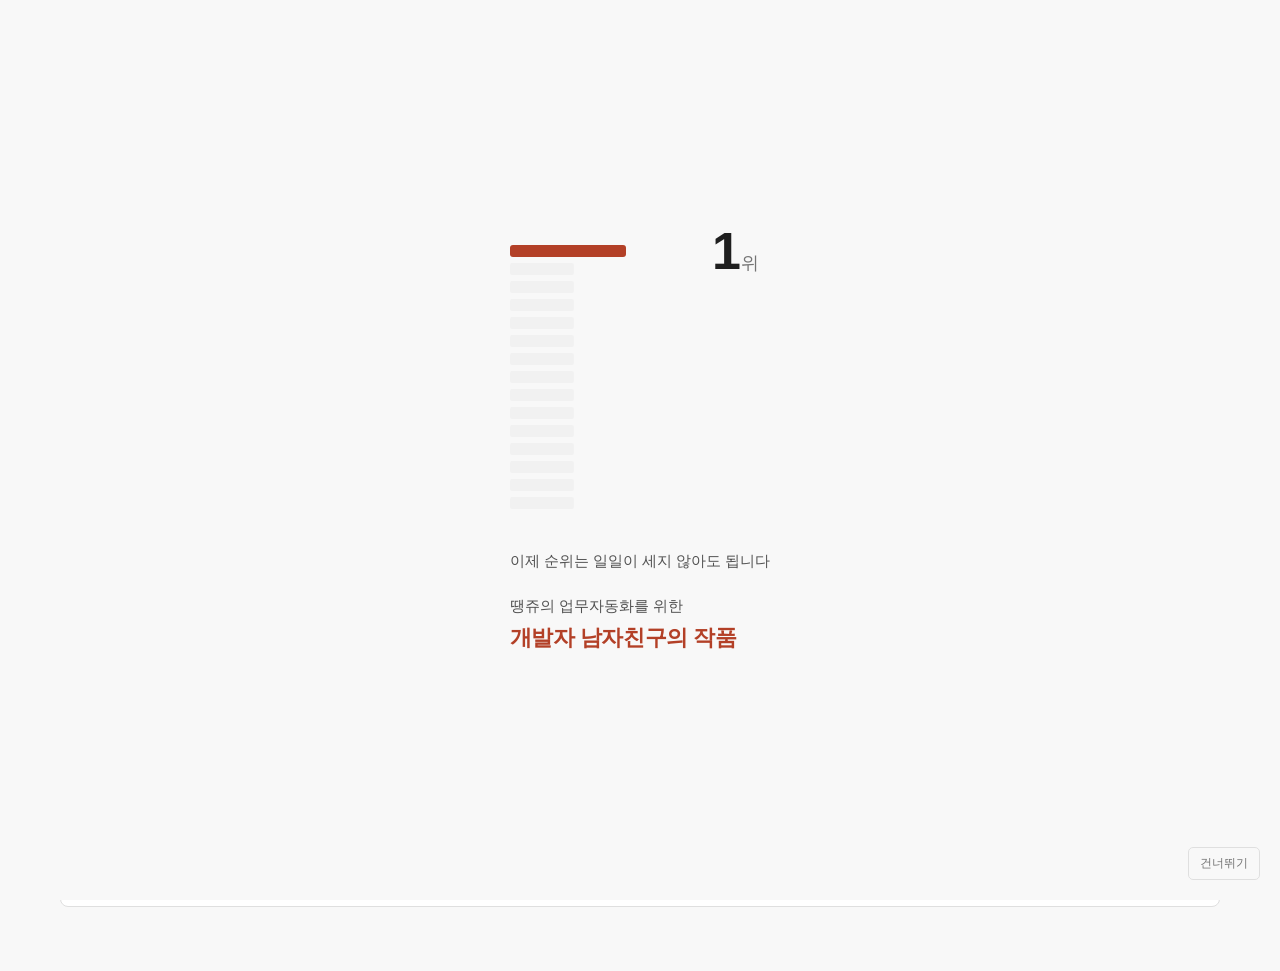
==== app/static/index.html @ 77b56e0e "네이버 파워링크 노출순위 모니터 초기 구현 수작업으로 세던 파워링크 광고 노출순위를 자동 수집한다. 브라우저 자동화 없이 순수 HTTP 로 동작한다 — 목록 HTML 의 nclk " ====
<!doctype html>
<html lang="ko">
<head>
<meta charset="utf-8" />
<meta name="viewport" content="width=device-width, initial-scale=1" />
<title>파워링크 노출순위 모니터</title>
<link rel="stylesheet" href="/static/viz.css" />
<style>
/* ─────────────────────────────────────────────────────────── 토큰 */
:root {
  color-scheme: light;

  /* 중립 표면: 채도 0. 데이터가 색을 갖고, 배경은 갖지 않는다. */
  --bg:            oklch(0.978 0 0);
  --surface:       oklch(1 0 0);
  --surface-sunk:  oklch(0.962 0 0);
  --line:          oklch(0.905 0 0);
  --line-soft:     oklch(0.945 0 0);

  --ink:           oklch(0.24 0 0);
  --ink-2:         oklch(0.44 0 0);
  --ink-3:         oklch(0.56 0 0);   /* 4.6:1 on --surface */

  /* 단일 액센트: 주요 동작, 현재 선택, 상태 표시에만 쓴다. */
  --accent:        oklch(0.53 0.155 34);
  --accent-hover:  oklch(0.47 0.155 34);
  --accent-soft:   oklch(0.955 0.022 34);
  --accent-line:   oklch(0.86 0.06 34);

  --ok:            oklch(0.46 0.11 152);
  --ok-soft:       oklch(0.955 0.03 152);
  --warn:          oklch(0.48 0.11 75);
  --warn-soft:     oklch(0.96 0.04 85);
  --danger:        oklch(0.51 0.17 25);

  --radius:   8px;
  --radius-s: 5px;

  --z-sticky: 100;
  --z-toast:  400;
  --z-splash: 900;

  --ease: cubic-bezier(0.22, 1, 0.36, 1);
  --ease-in: cubic-bezier(0.5, 0, 0.75, 0);
  --dur:  180ms;

  --sans: -apple-system, BlinkMacSystemFont, "Segoe UI", "Pretendard",
          "Malgun Gothic", "Apple SD Gothic Neo", Roboto, sans-serif;
  --mono: "SFMono-Regular", ui-monospace, Consolas, "D2Coding", monospace;
}

@media (prefers-color-scheme: dark) {
  :root {
    color-scheme: dark;
    --bg:           oklch(0.185 0 0);
    --surface:      oklch(0.225 0 0);
    --surface-sunk: oklch(0.205 0 0);
    --line:         oklch(0.325 0 0);
    --line-soft:    oklch(0.275 0 0);
    --ink:          oklch(0.945 0 0);
    --ink-2:        oklch(0.80 0 0);
    --ink-3:        oklch(0.685 0 0);
    --accent:       oklch(0.72 0.14 38);
    --accent-hover: oklch(0.79 0.14 38);
    --accent-soft:  oklch(0.28 0.05 34);
    --accent-line:  oklch(0.42 0.09 34);
    --ok:           oklch(0.76 0.13 155);
    --ok-soft:      oklch(0.27 0.05 155);
    --warn:         oklch(0.79 0.12 82);
    --warn-soft:    oklch(0.29 0.05 82);
    --danger:       oklch(0.72 0.16 25);
  }
}

*, *::before, *::after { box-sizing: border-box; }

body {
  margin: 0;
  background: var(--bg);
  color: var(--ink);
  font-family: var(--sans);
  font-size: 0.875rem;
  line-height: 1.55;
  -webkit-font-smoothing: antialiased;
}

h1, h2, h3 { margin: 0; font-weight: 620; letter-spacing: -0.011em; }
h1 { font-size: 1rem; }
h2 { font-size: 0.9375rem; }
p  { margin: 0; }

button, input, textarea, select { font: inherit; color: inherit; }

/* ─────────────────────────────────────────────────────── 상단 바 */
.topbar {
  position: sticky; top: 0; z-index: var(--z-sticky);
  display: flex; align-items: center; gap: 0.875rem;
  padding: 0.6875rem 1.25rem;
  background: var(--surface);
  border-bottom: 1px solid var(--line);
}
.brand { display: flex; align-items: baseline; gap: 0.5rem; min-width: 0; }
.brand span { color: var(--ink-3); font-size: 0.75rem; white-space: nowrap; }
.topbar .spacer { flex: 1; }

.sched {
  display: inline-flex; align-items: center; gap: 0.4375rem;
  padding: 0.25rem 0.5625rem;
  border: 1px solid var(--line);
  border-radius: 999px;
  font-size: 0.75rem; color: var(--ink-2);
  white-space: nowrap;
}
.dot { width: 6px; height: 6px; border-radius: 50%; background: var(--ink-3); flex: none; }
.sched[data-on="1"] .dot { background: var(--ok); }
.sched[data-on="0"] .dot { background: var(--ink-3); }

/* ───────────────────────────────────────────────────────── 레이아웃 */
main {
  max-width: 1200px;
  margin: 0 auto;
  padding: 1.5rem 1.25rem 4rem;
  display: grid;
  gap: 1.5rem;
}

.panel {
  background: var(--surface);
  border: 1px solid var(--line);
  border-radius: var(--radius);
}
.panel > header {
  display: flex; align-items: center; gap: 0.75rem;
  padding: 0.875rem 1rem;
  border-bottom: 1px solid var(--line-soft);
}
.panel > header .spacer { flex: 1; }
.panel-body { padding: 1rem; }

.hint { color: var(--ink-3); font-size: 0.8125rem; }

/* ───────────────────────────────────────────────────── 폼 컨트롤 */
.field { display: grid; gap: 0.4375rem; }
label.lbl { font-size: 0.8125rem; font-weight: 560; color: var(--ink-2); }

textarea, input[type="text"], input[type="number"], select {
  width: 100%;
  padding: 0.5rem 0.625rem;
  background: var(--surface);
  border: 1px solid var(--line);
  border-radius: var(--radius-s);
  transition: border-color var(--dur) var(--ease), box-shadow var(--dur) var(--ease);
}
textarea { min-height: 84px; resize: vertical; line-height: 1.6; }
textarea::placeholder, input::placeholder { color: var(--ink-3); }
textarea:hover, input:hover, select:hover { border-color: var(--ink-3); }
textarea:focus-visible, input:focus-visible, select:focus-visible {
  outline: none;
  border-color: var(--accent);
  box-shadow: 0 0 0 3px var(--accent-soft);
}

.btn {
  display: inline-flex; align-items: center; justify-content: center; gap: 0.4375rem;
  padding: 0.5rem 0.875rem;
  background: var(--surface);
  border: 1px solid var(--line);
  border-radius: var(--radius-s);
  font-size: 0.8125rem; font-weight: 560;
  cursor: pointer;
  white-space: nowrap;
  transition: background var(--dur) var(--ease), border-color var(--dur) var(--ease),
              color var(--dur) var(--ease), transform 90ms var(--ease);
}
.btn:hover:not(:disabled) { background: var(--surface-sunk); border-color: var(--ink-3); }
.btn:active:not(:disabled) { transform: translateY(1px); }
.btn:focus-visible { outline: none; border-color: var(--accent); box-shadow: 0 0 0 3px var(--accent-soft); }
.btn:disabled { opacity: 0.5; cursor: not-allowed; }

.btn.primary {
  background: var(--accent); border-color: var(--accent);
  color: oklch(0.99 0 0);
}
.btn.primary:hover:not(:disabled) { background: var(--accent-hover); border-color: var(--accent-hover); }
@media (prefers-color-scheme: dark) { .btn.primary { color: oklch(0.16 0 0); } }

.btn .spin {
  width: 13px; height: 13px; flex: none;
  border: 2px solid currentColor; border-right-color: transparent;
  border-radius: 50%;
  animation: spin 620ms linear infinite;
}
@keyframes spin { to { transform: rotate(360deg); } }

.actions { display: flex; flex-wrap: wrap; align-items: center; gap: 0.5rem; margin-top: 0.875rem; }
.actions .spacer { flex: 1; }

/* ───────────────────────────────────────────────────────── 결과 표 */
.tablewrap { overflow-x: auto; }
table { width: 100%; border-collapse: collapse; }
th, td {
  padding: 0.5625rem 0.75rem;
  text-align: left;
  border-bottom: 1px solid var(--line-soft);
  white-space: nowrap;
}
thead th {
  position: sticky; top: 0;
  background: var(--surface-sunk);
  font-size: 0.75rem; font-weight: 600; color: var(--ink-2);
  border-bottom: 1px solid var(--line);
}
th.num, td.num { text-align: right; font-variant-numeric: tabular-nums; }
tbody tr:last-child td { border-bottom: 0; }
tbody tr.kw-row:hover { background: var(--surface-sunk); }
th.primary-col, td.primary-col {
  background: var(--accent-soft);
  border-left: 1px solid var(--accent-line);
  border-right: 1px solid var(--accent-line);
}

.kw {
  display: inline-flex; align-items: center; gap: 0.375rem;
  background: none; border: 0; padding: 0;
  font-weight: 560; cursor: pointer; color: var(--ink);
  border-radius: 3px;
}
.kw:hover { color: var(--accent); }
.kw:focus-visible { outline: 2px solid var(--accent); outline-offset: 2px; }
.kw .chev { transition: transform var(--dur) var(--ease); color: var(--ink-3); }
.kw[aria-expanded="true"] .chev { transform: rotate(90deg); }

.rank { font-variant-numeric: tabular-nums; font-weight: 600; }
.rank em { font-style: normal; font-size: 0.75rem; font-weight: 500; color: var(--ink-3); margin-left: 1px; }
.rank.top    { color: var(--ok); }
.rank.first  { color: var(--ink); }
.rank.deep   { color: var(--warn); }
.rank.out    { color: var(--ink-3); font-weight: 500; }

.tag {
  display: inline-block; margin-left: 0.375rem;
  padding: 0.0625rem 0.3125rem;
  border-radius: 3px;
  font-size: 0.6875rem; font-weight: 560;
  border: 1px solid var(--line);
  color: var(--ink-3);
}
.tag.shift { color: var(--warn); border-color: var(--warn); background: var(--warn-soft); }

/* 상세 펼침 (모달 대신 인라인 확장) */
tr.detail > td { padding: 0; background: var(--surface-sunk); border-bottom: 1px solid var(--line); }
.detail-inner { padding: 0.75rem 1rem 1rem; }
.adlist { display: grid; gap: 1px; background: var(--line-soft); border: 1px solid var(--line-soft); border-radius: var(--radius-s); overflow: hidden; }
.ad {
  display: grid; grid-template-columns: 2.75rem minmax(0, 1fr);
  gap: 0.75rem; padding: 0.5rem 0.75rem;
  background: var(--surface); white-space: normal;
}
.ad.hit { background: var(--accent-soft); }
.ad .r { font-variant-numeric: tabular-nums; font-weight: 620; color: var(--ink-2); text-align: right; }
.ad.hit .r { color: var(--accent); }
.ad .site { font-weight: 560; }
.ad .dom { color: var(--ink-3); font-size: 0.75rem; font-family: var(--mono); }
.ad .tt { color: var(--ink-2); font-size: 0.8125rem; }

/* ─────────────────────────────────────────────── 분석 필터 & 차트 그리드 */
/* 필터 한 줄이 아래 차트 전부를 함께 바꾼다 (차트별 개별 필터를 두지 않는다) */
.filterbar {
  position: sticky; top: 49px; z-index: calc(var(--z-sticky) - 1);
  display: flex; flex-wrap: wrap; align-items: center; gap: 0.5rem;
  padding: 0.625rem 0.875rem;
  background: var(--surface);
  border: 1px solid var(--line);
  border-radius: var(--radius);
}
.filterbar .fb-title { font-weight: 620; font-size: 0.9375rem; margin-right: 0.25rem; }
.filterbar select { width: auto; min-width: 8.5rem; padding: 0.375rem 0.5rem; }
.filterbar .spacer { flex: 1; }

/* 차트는 가로로 쪼개지 않고 위에서 아래로 쌓는다. 좁은 칸에 넣으면
   히트맵 글자와 덤벨 라벨이 뭉개진다. 폭은 각 차트가 알아서 제한한다. */
.chart-grid {
  display: grid;
  gap: 1px;
  background: var(--line-soft);
  border-top: 1px solid var(--line-soft);
}
.chart-cell { background: var(--surface); min-width: 0; }
.chart-cell:empty { display: none; }

/* .empty 는 display:grid 라서 hidden 속성만으로는 안 숨는다. */
[hidden] { display: none !important; }

/* ───────────────────────────────────────────────────── 설정 패널 */
details.settings > summary {
  display: flex; align-items: center; gap: 0.5rem;
  padding: 0.875rem 1rem;
  cursor: pointer; list-style: none;
  font-weight: 620; font-size: 0.9375rem;
}
details.settings > summary::-webkit-details-marker { display: none; }
details.settings > summary .chev { color: var(--ink-3); transition: transform var(--dur) var(--ease); }
details.settings[open] > summary { border-bottom: 1px solid var(--line-soft); }
details.settings[open] > summary .chev { transform: rotate(90deg); }
details.settings > summary:focus-visible { outline: 2px solid var(--accent); outline-offset: -2px; border-radius: var(--radius); }

.grid2 { display: grid; grid-template-columns: repeat(auto-fit, minmax(240px, 1fr)); gap: 1rem; }
.targets { display: grid; gap: 0.5rem; }
.trow { display: grid; grid-template-columns: minmax(6rem, 1fr) minmax(8rem, 2fr) auto; gap: 0.5rem; align-items: center; }
.trow .icon-btn {
  width: 2rem; height: 2rem; display: grid; place-items: center;
  background: none; border: 1px solid var(--line); border-radius: var(--radius-s);
  color: var(--ink-3); cursor: pointer;
  transition: color var(--dur) var(--ease), border-color var(--dur) var(--ease);
}
.trow .icon-btn:hover { color: var(--danger); border-color: var(--danger); }
.trow .icon-btn:focus-visible { outline: none; border-color: var(--accent); box-shadow: 0 0 0 3px var(--accent-soft); }
.switch { display: flex; align-items: center; gap: 0.5rem; font-size: 0.8125rem; }

/* ─────────────────────────────────────────────── 상태 / 빈 상태 */
.empty { padding: 2.5rem 1.25rem; text-align: center; display: grid; gap: 0.4375rem; justify-items: center; }
.empty h3 { font-size: 0.9375rem; }
.empty p { color: var(--ink-3); max-width: 44ch; }

.skel { display: grid; gap: 0.5rem; padding: 1rem; }
.skel i {
  display: block; height: 1.75rem; border-radius: var(--radius-s);
  background: linear-gradient(90deg, var(--surface-sunk) 25%, var(--line-soft) 50%, var(--surface-sunk) 75%);
  background-size: 260% 100%;
  animation: shimmer 1.2s linear infinite;
}
@keyframes shimmer { to { background-position: -160% 0; } }

.note {
  display: flex; gap: 0.5rem; align-items: flex-start;
  margin: 0 1rem 1rem; padding: 0.625rem 0.75rem;
  border: 1px solid var(--line); border-radius: var(--radius-s);
  background: var(--surface-sunk);
  font-size: 0.8125rem; color: var(--ink-2);
}
.note.err { border-color: var(--danger); color: var(--danger); background: transparent; }

#toast {
  position: fixed; z-index: var(--z-toast);
  left: 50%; bottom: 1.5rem; transform: translate(-50%, 0.75rem);
  padding: 0.5625rem 0.875rem;
  background: var(--ink); color: var(--bg);
  border-radius: var(--radius-s); font-size: 0.8125rem;
  opacity: 0; pointer-events: none;
  transition: opacity var(--dur) var(--ease), transform var(--dur) var(--ease);
}
#toast.show { opacity: 1; transform: translate(-50%, 0); }

.sr { position: absolute; width: 1px; height: 1px; overflow: hidden; clip-path: inset(50%); white-space: nowrap; }

/* ═══════════════════════════════════════════════════════════ 스플래시
   장식이 아니라 이 도구가 하는 일을 그대로 보여주는 장면이다.
   광고 슬롯 15칸을 세워 두고, 마커와 숫자가 15위에서 1위까지 직접 세며 올라간다.
   손으로 세던 그 일이다.                                              */
.splash {
  position: fixed; inset: 0; z-index: var(--z-splash);
  display: grid; place-items: center;
  background: var(--bg);
  clip-path: inset(0 0 0 0);
}
.splash.out {
  pointer-events: none;
  clip-path: inset(0 0 100% 0);
  transition: clip-path 460ms var(--ease);
}

/* max-content 라야 실제 내용 폭에 맞춰 화면 한가운데에 선다 */
.splash-stage {
  display: grid; grid-template-columns: auto auto; align-items: start;
  gap: 0 1.75rem;
  width: max-content; max-width: calc(100vw - 3rem);
}

/* 광고 슬롯 15칸 */
.slots { display: grid; gap: 6px; position: relative; }
.slot {
  width: 116px; height: 12px; border-radius: 3px;
  background: var(--line);
  transition: background 260ms var(--ease), opacity 260ms var(--ease), transform 260ms var(--ease);
  transform-origin: left center;
}
.slot.passed { opacity: 0.28; transform: scaleX(0.55); }
.slot.here { background: var(--accent); opacity: 1; transform: scaleX(1); }

/* 마커 + 숫자는 현재 순위 칸의 높이에 붙어서 같이 올라간다 */
.counter {
  position: relative;
  height: 258px;                 /* 15칸 × 12px + 14간격 × 6px */
  display: flex; align-items: flex-start;
}
.counter-val {
  position: absolute; left: 0; top: 0;
  display: flex; align-items: baseline; gap: 2px;
  transform: translateY(calc(var(--pos, 14) * 18px - 0.5em + 6px));
  font-variant-numeric: tabular-nums;
  font-size: 3.25rem; font-weight: 660; line-height: 1;
  letter-spacing: -0.03em; color: var(--ink);
}
.counter-val em { font-style: normal; font-size: 1.125rem; font-weight: 560; color: var(--ink-3); }

/* 한글은 keep-all 이 없으면 단어 한가운데서 끊긴다 ('개발자 남자 / 친구의 작품') */
.splash-copy {
  grid-column: 1 / -1; margin-top: 2.5rem;
  word-break: keep-all; text-wrap: pretty;
}
.splash-lead {
  font-size: 0.9375rem; color: var(--ink-2);
  opacity: 0; filter: blur(6px); transform: translateY(6px);
}
.splash-dedication {
  margin-top: 1.375rem;
  display: grid; gap: 0.1875rem;
  opacity: 0; filter: blur(8px); transform: translateY(8px);
}
.splash-dedication span { font-size: 0.9375rem; color: var(--ink-2); }
.splash-dedication strong {
  font-size: 1.375rem; font-weight: 660; letter-spacing: -0.02em;
  color: var(--accent); text-wrap: balance;
}
.splash.reveal .splash-lead {
  animation: resolve 520ms var(--ease) 60ms forwards;
}
.splash.reveal .splash-dedication {
  animation: resolve 560ms var(--ease) 200ms forwards;
}
@keyframes resolve {
  to { opacity: 1; filter: blur(0); transform: translateY(0); }
}

.splash-skip {
  position: absolute; right: 1.25rem; bottom: 1.25rem;
  background: none; border: 1px solid var(--line); border-radius: var(--radius-s);
  padding: 0.375rem 0.6875rem; font-size: 0.75rem; color: var(--ink-3);
  cursor: pointer;
  transition: color var(--dur) var(--ease), border-color var(--dur) var(--ease);
}
.splash-skip:hover { color: var(--ink); border-color: var(--ink-3); }
.splash-skip:focus-visible { outline: 2px solid var(--accent); outline-offset: 2px; }

/* ────────────────────────────────────────────── 상태를 설명하는 모션 */

/* 결과가 도착한다 — 목록이 목록으로 나타날 때만 쓰는 스태거. 총 지연 상한 216ms */
@keyframes row-in { from { opacity: 0; transform: translateY(5px); } }
tbody tr.kw-row { animation: row-in 260ms var(--ease) both; }

/* 값이 바뀐 칸만 잠깐 물든다 — 어디가 달라졌는지 눈이 먼저 찾게 */
@keyframes cell-changed {
  0%   { background: var(--accent-soft); }
  100% { background: transparent; }
}
td.changed .rank { animation: cell-changed 1100ms var(--ease) forwards; border-radius: 3px; }

/* 상세는 높이가 아니라 grid 트랙으로 편다. 리플로우 없이 매끄럽다 */
tr.detail > td > .detail-shell {
  display: grid; grid-template-rows: 0fr;
  transition: grid-template-rows 320ms var(--ease);
}
tr.detail.open > td > .detail-shell { grid-template-rows: 1fr; }
tr.detail > td > .detail-shell > div { overflow: hidden; }

/* 브랜드 — 스플래시를 다시 부르는 자리라는 걸 손끝에 알려준다 */
.brand-replay {
  background: none; border: 0; padding: 0; cursor: pointer;
  font: inherit; color: inherit; text-align: left;
  border-radius: 4px;
  transition: opacity var(--dur) var(--ease);
}
.brand-replay:hover { opacity: 0.62; }
.brand-replay:focus-visible { outline: 2px solid var(--accent); outline-offset: 3px; }

@media (prefers-reduced-motion: reduce) {
  *, *::before, *::after {
    animation-duration: 0.01ms !important;
    animation-iteration-count: 1 !important;
    transition-duration: 0.01ms !important;
  }
  /* 애니메이션이 꺼져도 끝 상태는 보여야 한다 */
  .splash-lead, .splash-dedication { opacity: 1; filter: none; transform: none; }
  .splash.out { opacity: 0; clip-path: none; }
}

@media (max-width: 640px) {
  main { padding: 1rem 0.75rem 3rem; gap: 1rem; }
  .topbar { padding: 0.625rem 0.875rem; gap: 0.625rem; }
  .brand span { display: none; }
}
</style>
</head>
<body>

<!-- 첫 진입 장면. JS 가 죽으면 hidden 인 채로 남아 대시보드를 가리지 않는다. -->
<div class="splash" id="splash" hidden>
  <div class="splash-stage">
    <div class="slots" id="slots" aria-hidden="true"></div>
    <div class="counter">
      <p class="counter-val" id="counterVal" style="--pos:14"><span id="counterNum">15</span><em>위</em></p>
    </div>
    <div class="splash-copy">
      <p class="splash-lead">이제 순위는 일일이 세지 않아도 됩니다</p>
      <p class="splash-dedication">
        <span>땡쥬의 업무자동화를 위한</span>
        <strong>개발자 남자친구의 작품</strong>
      </p>
    </div>
  </div>
  <button class="splash-skip" type="button" id="splashSkip">건너뛰기</button>
</div>
<script>
  // 대시보드가 잠깐 비쳤다가 가려지는 걸 막으려면 여기서 바로 켜야 한다.
  (function () {
    try {
      if (!sessionStorage.getItem("splashSeen")) document.getElementById("splash").hidden = false;
    } catch (_) { /* 프라이빗 모드 등에서 sessionStorage 가 막히면 그냥 건너뛴다 */ }
  })();
</script>

<header class="topbar">
  <div class="brand">
    <button class="brand-replay" id="brandReplay" type="button" title="처음 화면 다시 보기">
      <h1>파워링크 노출순위 모니터</h1>
    </button>
    <span>m.ad.search.naver.com · 모바일 기준</span>
  </div>
  <div class="spacer"></div>
  <div class="sched" id="sched" data-on="0" title="자동 수집 상태">
    <i class="dot"></i><span id="schedText">상태 확인 중</span>
  </div>
</header>

<main>
  <!-- ── 조회 ───────────────────────────────────────────────── -->
  <section class="panel">
    <header>
      <h2>순위 조회</h2>
      <div class="spacer"></div>
      <span class="hint" id="repeatHint"></span>
    </header>
    <div class="panel-body">
      <div class="field">
        <label class="lbl" for="kw">키워드</label>
        <textarea id="kw" placeholder="중고차팔기, 내차팔기, 내차시세조회&#10;&#10;콤마·줄바꿈으로 구분합니다. 엑셀에서 셀을 여러 개 복사해 그대로 붙여넣어도 됩니다."></textarea>
        <p class="hint">비워두고 조회하면 설정에 저장된 키워드 목록을 사용합니다.</p>
      </div>
      <div class="actions">
        <button class="btn primary" id="go" type="button">순위 조회</button>
        <button class="btn" id="useSaved" type="button">저장된 키워드 불러오기</button>
        <div class="spacer"></div>
        <button class="btn" id="saveKw" type="button">이 키워드를 자동수집 목록으로 저장</button>
      </div>
    </div>
  </section>

  <!-- ── 결과 ───────────────────────────────────────────────── -->
  <section class="panel">
    <header>
      <h2>결과</h2>
      <div class="spacer"></div>
      <span class="hint" id="resultMeta"></span>
    </header>
    <div id="result">
      <div class="empty">
        <h3>아직 조회한 순위가 없습니다</h3>
        <p>위에 키워드를 넣고 <strong>순위 조회</strong>를 누르면, 키워드별로 추적 업체가 파워링크에서 몇 위에 노출되는지 표로 정리됩니다. 키워드를 눌러 광고 목록 전체를 펼쳐 볼 수도 있습니다.</p>
      </div>
    </div>
  </section>

  <!-- ── 분석 ───────────────────────────────────────────────── -->
  <!-- 필터는 아래 모든 차트를 함께 바꾸는 한 줄이다. 차트마다 따로 두지 않는다. -->
  <section class="filterbar" id="filterbar" hidden>
    <span class="fb-title">분석</span>
    <label class="sr" for="fHours">기간</label>
    <select id="fHours">
      <option value="24">최근 24시간</option>
      <option value="72" selected>최근 3일</option>
      <option value="168">최근 7일</option>
      <option value="720">최근 30일</option>
    </select>
    <label class="sr" for="fKeyword">추이를 볼 키워드</label>
    <select id="fKeyword"></select>
    <div class="spacer"></div>
    <span class="hint" id="fMeta"></span>
    <a class="btn" id="reportBtn" href="/api/report.html?hours=72" download>리포트(HTML)</a>
    <a class="btn" id="xlsxBtn" href="/api/export.xlsx?hours=72" download>리포트(엑셀)</a>
  </section>

  <section class="panel" id="analysisWrap">
    <div class="viz" id="kpiRow"></div>
    <div class="chart-grid">
      <div class="chart-cell" id="chartHeatmap"></div>
      <div class="chart-cell" id="chartDumbbell"></div>
      <div class="chart-cell" id="chartTrend"></div>
      <div class="chart-cell" id="chartHourly"></div>
    </div>
    <div id="analysisEmpty" class="empty">
      <h3>분석할 이력이 아직 없습니다</h3>
      <p>순위를 한 번 조회하면 KPI와 히트맵이, 두 번 이상 조회하거나 자동 수집이 돌면 추이·변화·시간대 분석이 채워집니다.</p>
    </div>
  </section>

  <!-- ── 설정 ───────────────────────────────────────────────── -->
  <section class="panel">
    <details class="settings" id="settings">
      <summary>
        <svg class="chev" width="12" height="12" viewBox="0 0 12 12" fill="none" aria-hidden="true"><path d="M4 2.5 8 6l-4 3.5" stroke="currentColor" stroke-width="1.5" stroke-linecap="round" stroke-linejoin="round"/></svg>
        설정
      </summary>
      <div class="panel-body">
        <div class="grid2">
          <div class="field">
            <label class="lbl" for="cfgKeywords">자동수집 키워드</label>
            <textarea id="cfgKeywords" placeholder="중고차팔기, 내차팔기"></textarea>
            <p class="hint">매시 자동 수집이 이 목록을 사용합니다.</p>
          </div>
          <div class="field">
            <span class="lbl">추적 업체</span>
            <div class="targets" id="targets"></div>
            <div>
              <button class="btn" id="addTarget" type="button">업체 추가</button>
            </div>
            <p class="hint">첫 번째 업체가 기준 업체로 표에서 강조됩니다. 매칭어는 업체명·도메인에 대해 부분 일치로 판정합니다(콤마 구분).</p>
          </div>
        </div>

        <div class="grid2" style="margin-top:1rem">
          <div class="field">
            <label class="lbl" for="cfgRepeat">반복 측정 횟수</label>
            <input type="number" id="cfgRepeat" min="1" max="5" />
            <p class="hint">파워링크는 호출할 때마다 광고가 로테이션됩니다. 여러 번 조회해 중앙값을 순위로 씁니다.</p>
          </div>
          <div class="field">
            <label class="lbl" for="cfgMinute">자동 수집 시각</label>
            <input type="number" id="cfgMinute" min="0" max="59" />
            <p class="hint">매시 이 분(分)에 자동 수집합니다.</p>
          </div>
          <div class="field">
            <label class="lbl" for="cfgWorkers">동시 요청 수</label>
            <input type="number" id="cfgWorkers" min="1" max="10" />
            <p class="hint">과도하게 올리면 네이버 쪽에서 차단될 수 있습니다. 5 권장.</p>
          </div>
          <div class="field">
            <label class="lbl" for="cfgPages">최대 조회 페이지</label>
            <input type="number" id="cfgPages" min="1" max="30" />
            <p class="hint">1페이지당 15위. 10이면 150위까지 확인합니다.</p>
          </div>
        </div>

        <div class="actions">
          <label class="switch"><input type="checkbox" id="cfgSchedule" /> 매시 자동 수집 사용</label>
          <div class="spacer"></div>
          <button class="btn" id="runNow" type="button">지금 자동수집 1회 실행</button>
          <button class="btn primary" id="saveCfg" type="button">설정 저장</button>
        </div>
      </div>
    </details>
  </section>
</main>

<div id="toast" role="status" aria-live="polite"></div>

<script src="/static/charts.js"></script>
<script>
"use strict";

const $  = (s, r = document) => r.querySelector(s);
const $$ = (s, r = document) => Array.from(r.querySelectorAll(s));

const state = { cfg: null, results: [], detail: new Map(), busy: false, analysis: null, lastRanks: new Map() };

const REDUCED = window.matchMedia("(prefers-reduced-motion: reduce)");

/* ═══════════════════════════════════════════════════════════ 스플래시 */
const SLOT_COUNT = 15;   // 모바일 파워링크 1페이지 노출 개수
const SLOT_PITCH = 18;   // 칸 높이 12px + 간격 6px

const splash = {
  el: $("#splash"),
  raf: 0,
  timer: 0,

  build() {
    const slots = $("#slots");
    if (slots.children.length) return;
    slots.innerHTML = Array.from({ length: SLOT_COUNT },
      () => `<i class="slot"></i>`).join("");
  },

  paint(pos) {
    // pos 는 0(1위) ~ 14(15위) 사이의 연속값. 마커와 숫자가 같은 값을 본다.
    const idx = Math.round(pos);
    $("#counterVal").style.setProperty("--pos", pos.toFixed(3));
    $("#counterNum").textContent = String(idx + 1);
    $$("#slots .slot").forEach((s, i) => {
      s.classList.toggle("here", i === idx);
      s.classList.toggle("passed", i > idx);
    });
  },

  run() {
    this.build();
    this.el.hidden = false;
    this.el.classList.remove("out", "reveal");
    cancelAnimationFrame(this.raf);
    clearTimeout(this.timer);

    if (REDUCED.matches) {
      this.paint(0);
      this.el.classList.add("reveal");
      this.timer = setTimeout(() => this.close(), 1600);
      return;
    }

    this.paint(SLOT_COUNT - 1);
    const COUNT_MS = 1150;
    const start = performance.now();
    const tick = (now) => {
      const t = Math.min(1, (now - start) / COUNT_MS);
      // 감속해서 1위에 안착한다. 도착이 또렷해야 한다.
      const eased = 1 - Math.pow(1 - t, 3);
      this.paint((SLOT_COUNT - 1) * (1 - eased));
      if (t < 1) { this.raf = requestAnimationFrame(tick); return; }
      this.el.classList.add("reveal");
      this.timer = setTimeout(() => this.close(), 1750);
    };
    this.raf = requestAnimationFrame(tick);
  },

  close() {
    cancelAnimationFrame(this.raf);
    clearTimeout(this.timer);
    if (this.el.hidden || this.el.classList.contains("out")) return;
    this.el.classList.add("out");
    try { sessionStorage.setItem("splashSeen", "1"); } catch (_) {}
    setTimeout(() => { this.el.hidden = true; }, REDUCED.matches ? 60 : 480);
  },

  init() {
    if (!this.el.hidden) this.run();
    $("#splashSkip").addEventListener("click", () => this.close());
    this.el.addEventListener("click", (e) => {
      if (e.target !== $("#splashSkip")) this.close();
    });
    document.addEventListener("keydown", (e) => {
      if (!this.el.hidden && (e.key === "Escape" || e.key === " " || e.key === "Enter")) this.close();
    });
    $("#brandReplay").addEventListener("click", () => this.run());
  },
};
splash.init();

/* ──────────────────────────────────────────────────────── 유틸 */
function toast(msg, isError = false) {
  const el = $("#toast");
  el.textContent = msg;
  el.style.background = isError ? "var(--danger)" : "var(--ink)";
  el.style.color = isError ? "oklch(0.99 0 0)" : "var(--bg)";
  el.classList.add("show");
  clearTimeout(toast._t);
  toast._t = setTimeout(() => el.classList.remove("show"), 2800);
}

async function api(path, opts) {
  const res = await fetch(path, {
    headers: { "Content-Type": "application/json" },
    ...opts,
  });
  if (!res.ok) {
    let msg = `요청 실패 (${res.status})`;
    try { const j = await res.json(); if (j.detail) msg = j.detail; } catch (_) {}
    throw new Error(msg);
  }
  return res.json();
}

const esc = (s) => String(s ?? "").replace(/[&<>"']/g, (c) =>
  ({ "&": "&amp;", "<": "&lt;", ">": "&gt;", '"': "&quot;", "'": "&#39;" }[c]));

const hhmm = (iso) => {
  const d = new Date(iso);
  return `${String(d.getHours()).padStart(2, "0")}:${String(d.getMinutes()).padStart(2, "0")}`;
};

/* 순위 밴드: 1~5 상위, 6~15 첫 페이지(더보기 없이 보임), 16+ 더보기 필요 */
function rankClass(rank) {
  if (rank === null || rank === undefined) return "out";
  if (rank <= 5) return "top";
  if (rank <= 15) return "first";
  return "deep";
}
function rankLabel(rank) {
  if (rank === null || rank === undefined) return "순위밖";
  return `${rank}<em>위</em>`;
}

/* ──────────────────────────────────────────────────────── 설정 */
function renderTargets() {
  const wrap = $("#targets");
  wrap.innerHTML = "";
  state.cfg.targets.forEach((t, i) => {
    const row = document.createElement("div");
    row.className = "trow";
    row.innerHTML = `
      <input type="text" value="${esc(t.name)}" data-k="name" aria-label="업체명 ${i + 1}" placeholder="업체명" />
      <input type="text" value="${esc((t.patterns || []).join(", "))}" data-k="patterns" aria-label="매칭어 ${i + 1}" placeholder="매칭어 (콤마 구분)" />
      <button class="icon-btn" type="button" aria-label="${esc(t.name)} 삭제">
        <svg width="13" height="13" viewBox="0 0 14 14" fill="none" aria-hidden="true"><path d="M3.5 3.5l7 7m0-7l-7 7" stroke="currentColor" stroke-width="1.6" stroke-linecap="round"/></svg>
      </button>`;
    row.querySelector(".icon-btn").addEventListener("click", () => {
      state.cfg.targets.splice(i, 1);
      renderTargets();
    });
    wrap.appendChild(row);
  });
  if (!state.cfg.targets.length) {
    wrap.innerHTML = `<p class="hint">추적할 업체를 하나 이상 추가해 주세요.</p>`;
  }
}

function readTargets() {
  return $$("#targets .trow").map((row) => {
    const name = row.querySelector('[data-k="name"]').value.trim();
    const pats = row.querySelector('[data-k="patterns"]').value
      .split(",").map((s) => s.trim()).filter(Boolean);
    return { name, patterns: pats.length ? pats : [name] };
  }).filter((t) => t.name);
}

function fillConfigForm() {
  const c = state.cfg;
  $("#cfgKeywords").value = c.keywords.join(", ");
  $("#cfgRepeat").value = c.repeat;
  $("#cfgMinute").value = c.schedule_minute;
  $("#cfgWorkers").value = c.max_workers;
  $("#cfgPages").value = c.max_pages;
  $("#cfgSchedule").checked = c.schedule_enabled;
  $("#repeatHint").textContent = `키워드당 ${c.repeat}회 측정 후 중앙값`;
  renderTargets();
}

async function loadConfig() {
  state.cfg = await api("/api/config");
  fillConfigForm();
}

async function saveConfig() {
  const btn = $("#saveCfg");
  btn.disabled = true;
  try {
    const body = {
      keywords: $("#cfgKeywords").value.split(/[,\n\r\t;]+/).map((s) => s.trim()).filter(Boolean),
      targets: readTargets(),
      repeat: Number($("#cfgRepeat").value),
      max_workers: Number($("#cfgWorkers").value),
      max_pages: Number($("#cfgPages").value),
      schedule_enabled: $("#cfgSchedule").checked,
      schedule_minute: Number($("#cfgMinute").value),
    };
    state.cfg = await api("/api/config", { method: "POST", body: JSON.stringify(body) });
    fillConfigForm();
    await loadStatus();
    toast("설정을 저장했습니다.");
  } catch (e) {
    toast(e.message, true);
  } finally {
    btn.disabled = false;
  }
}

/* ──────────────────────────────────────────────────────── 조회 */
async function search() {
  if (state.busy) return;
  const btn = $("#go");
  state.busy = true;
  btn.disabled = true;
  btn.innerHTML = `<i class="spin"></i>조회 중`;

  const rows = Math.max(3, ($("#kw").value.split(/[,\n\r\t;]+/).filter((s) => s.trim()).length) || state.cfg.keywords.length);
  $("#result").innerHTML =
    `<div class="skel">${'<i></i>'.repeat(Math.min(rows + 1, 10))}</div>`;
  $("#resultMeta").textContent = "";

  try {
    const data = await api("/api/search", {
      method: "POST",
      body: JSON.stringify({ keywords: $("#kw").value, save: true }),
    });
    state.results = data.results;
    state.detail.clear();
    renderResults(data);
    await loadAnalytics(data.keywords[0]);
  } catch (e) {
    $("#result").innerHTML = `<div class="note err">${esc(e.message)}</div>`;
    toast(e.message, true);
  } finally {
    state.busy = false;
    btn.disabled = false;
    btn.textContent = "순위 조회";
  }
}

function renderResults(data) {
  const targets = data.targets;
  const rows = data.results;
  if (!rows.length) {
    $("#result").innerHTML = `<div class="empty"><h3>결과가 없습니다</h3><p>키워드를 확인해 주세요.</p></div>`;
    return;
  }

  const head = `<tr>
      <th>키워드</th>
      ${targets.map((t, i) => `<th class="num ${i === 0 ? "primary-col" : ""}">${esc(t)}</th>`).join("")}
      <th class="num">전체 광고</th>
      <th>조회시각</th>
    </tr>`;

  const body = rows.map((r, ri) => {
    const cells = targets.map((t, i) => {
      const tr = r.ranks.find((x) => x.target === t);
      const rank = tr ? tr.rank : null;
      const shift = tr && tr.unstable
        ? `<span class="tag shift" title="측정값 ${tr.samples.map((s) => s ?? "밖").join(" / ")}">변동</span>` : "";
      // 직전 조회와 값이 달라진 칸만 잠깐 물들여 시선을 먼저 보낸다
      const key = `${r.keyword}|${t}`;
      const changed = state.lastRanks.has(key) && state.lastRanks.get(key) !== rank;
      state.lastRanks.set(key, rank);
      return `<td class="num ${i === 0 ? "primary-col" : ""}${changed ? " changed" : ""}">
                <span class="rank ${rankClass(rank)}">${rankLabel(rank)}</span>${shift}
              </td>`;
    }).join("");

    // 목록이 목록으로 나타나는 순간에만 쓰는 스태거. 총 지연은 216ms 를 넘기지 않는다.
    return `<tr class="kw-row" data-i="${ri}" style="animation-delay:${Math.min(ri, 8) * 24}ms">
        <td>
          <button class="kw" type="button" aria-expanded="false" data-kw="${esc(r.keyword)}" data-i="${ri}">
            <svg class="chev" width="10" height="10" viewBox="0 0 12 12" fill="none" aria-hidden="true"><path d="M4 2.5 8 6l-4 3.5" stroke="currentColor" stroke-width="1.6" stroke-linecap="round" stroke-linejoin="round"/></svg>
            ${esc(r.keyword)}
          </button>
          ${r.error ? `<span class="tag" style="color:var(--danger);border-color:var(--danger)">수집오류</span>` : ""}
        </td>
        ${cells}
        <td class="num">${r.total_ads || "-"}</td>
        <td>${hhmm(r.fetched_at)}</td>
      </tr>
      <tr class="detail" data-detail="${ri}" hidden>
        <td colspan="${targets.length + 3}"><div class="detail-shell"><div></div></div></td>
      </tr>`;
  }).join("");

  $("#result").innerHTML = `
    <div class="tablewrap"><table>
      <caption class="sr">키워드별 파워링크 노출순위</caption>
      <thead>${head}</thead><tbody>${body}</tbody>
    </table></div>
    <div class="note">
      순위는 <strong>모바일 파워링크</strong> 기준이며 1페이지에 15개가 노출됩니다.
      16위 이상은 사용자가 '더보기'를 눌러야 보이는 자리입니다.
      <span class="tag shift">변동</span> 표시는 반복 측정 사이에 순위가 흔들린 키워드입니다.
    </div>`;

  $("#resultMeta").textContent = `${rows.length}개 키워드 · ${data.elapsed_sec}초`;

  $$("#result .kw").forEach((b) => b.addEventListener("click", () => toggleDetail(b)));
}

/* 상세는 모달 대신 행 아래로 펼친다. */
async function toggleDetail(btn) {
  const i = btn.dataset.i;
  const kw = btn.dataset.kw;
  const row = $(`#result tr[data-detail="${i}"]`);
  const cell = row.querySelector(".detail-shell > div");
  const open = btn.getAttribute("aria-expanded") === "true";

  if (open) {
    btn.setAttribute("aria-expanded", "false");
    row.classList.remove("open");
    // 접히는 동안은 행이 남아 있어야 트랙이 줄어드는 게 보인다
    setTimeout(() => { if (!row.classList.contains("open")) row.hidden = true; }, 320);
    return;
  }
  btn.setAttribute("aria-expanded", "true");
  row.hidden = false;
  requestAnimationFrame(() => row.classList.add("open"));

  if (state.detail.has(kw)) {
    cell.innerHTML = state.detail.get(kw);
    return;
  }
  cell.innerHTML = `<div class="skel"><i></i><i></i><i></i></div>`;
  try {
    const d = await api(`/api/detail?keyword=${encodeURIComponent(kw)}`);
    const html = `<div class="detail-inner">
        <p class="hint" style="margin-bottom:.5rem">
          '${esc(d.keyword)}' 파워링크 전체 ${d.total_ads}개 · ${hhmm(d.fetched_at)} 기준
        </p>
        <div class="adlist">${d.items.map((it) => `
          <div class="ad ${it.is_target.length ? "hit" : ""}">
            <div class="r">${it.rank}</div>
            <div>
              <div><span class="site">${esc(it.site || "(업체명 없음)")}</span>
                   <span class="dom">${esc(it.domain)}</span>
                   ${it.is_target.map((n) => `<span class="tag">${esc(n)}</span>`).join("")}</div>
              <div class="tt">${esc(it.title)}</div>
            </div>
          </div>`).join("")}
        </div>
      </div>`;
    state.detail.set(kw, html);
    cell.innerHTML = html;
  } catch (e) {
    cell.innerHTML = `<div class="note err">${esc(e.message)}</div>`;
  }
}

/* ─────────────────────────────────────────────────────── 분석 & 차트 */
function analysisHours() { return Number($("#fHours").value) || 72; }

function syncExportLinks() {
  const h = analysisHours();
  $("#reportBtn").href = `/api/report.html?hours=${h}`;
  $("#xlsxBtn").href = `/api/export.xlsx?hours=${h}`;
}

function fillTrendKeywords(analysis, prefer) {
  const sel = $("#fKeyword");
  const prev = prefer || sel.value;
  const list = Object.keys(analysis.trend || {});
  sel.innerHTML = list.map((k) => `<option value="${esc(k)}">${esc(k)}</option>`).join("");
  if (list.includes(prev)) sel.value = prev;
  return sel.value;
}

/* 서버가 KPI·히트맵·변화·시간대·추이를 한 번에 계산해 준다. */
async function loadAnalytics(preferKeyword) {
  syncExportLinks();
  const wrap = $("#analysisWrap");
  try {
    const a = await api(`/api/analytics?hours=${analysisHours()}`);
    state.analysis = a;
    $("#filterbar").hidden = false;
    $("#analysisEmpty").hidden = true;
    wrap.querySelector(".chart-grid").hidden = false;
    $("#fMeta").textContent =
      `${a.current.length}개 키워드 · 측정 ${a.sample_count}건${a.kpi.compared ? "" : " · 직전 비교 대기"}`;

    Viz.renderKpis($("#kpiRow"), a.kpi, a.kpi_spark);
    Viz.renderHeatmap($("#chartHeatmap"), { heatmap: a.heatmap, firstPage: a.first_page });
    Viz.renderDumbbell($("#chartDumbbell"), { current: a.current, primary: a.primary, firstPage: a.first_page });
    Viz.renderHourly($("#chartHourly"), { hourly: a.hourly, primary: a.primary, firstPage: a.first_page });
    drawTrend(fillTrendKeywords(a, preferKeyword));
  } catch (e) {
    state.analysis = null;
    $("#filterbar").hidden = false;
    wrap.querySelector(".chart-grid").hidden = true;
    $("#kpiRow").innerHTML = "";
    $("#analysisEmpty").hidden = false;
    $("#fMeta").textContent = "";
    $("#analysisEmpty").querySelector("p").textContent =
      e.message.includes("이력") ? e.message : `분석을 불러오지 못했습니다: ${e.message}`;
  }
}

function drawTrend(keyword) {
  const a = state.analysis;
  if (!a || !keyword) return;
  Viz.renderTrend($("#chartTrend"), {
    keyword,
    series: a.trend[keyword] || {},
    targets: a.targets,
    firstPage: a.first_page,
  });
}

/* ──────────────────────────────────────────────────── 상태 표시 */
async function loadStatus() {
  try {
    const s = await api("/api/status");
    const sc = s.scheduler;
    const el = $("#sched");
    el.dataset.on = sc.enabled && sc.running ? "1" : "0";
    if (!sc.enabled) {
      $("#schedText").textContent = "자동 수집 꺼짐";
    } else if (sc.last_run_at) {
      $("#schedText").textContent = `자동 수집 · 최근 ${hhmm(sc.last_run_at)} · 다음 ${sc.next_run_at ? hhmm(sc.next_run_at) : "-"}`;
    } else {
      $("#schedText").textContent = `자동 수집 대기 · 다음 ${sc.next_run_at ? hhmm(sc.next_run_at) : "-"}`;
    }
    if (sc.last_error) el.title = `최근 오류: ${sc.last_error}`;
  } catch (_) {
    $("#schedText").textContent = "서버 연결 끊김";
    $("#sched").dataset.on = "0";
  }
}

/* ──────────────────────────────────────────────────────── 바인딩 */
$("#go").addEventListener("click", search);
$("#kw").addEventListener("keydown", (e) => {
  if ((e.metaKey || e.ctrlKey) && e.key === "Enter") search();
});
$("#useSaved").addEventListener("click", () => {
  $("#kw").value = (state.cfg?.keywords || []).join(", ");
  $("#kw").focus();
});
$("#saveKw").addEventListener("click", async () => {
  const list = $("#kw").value.split(/[,\n\r\t;]+/).map((s) => s.trim()).filter(Boolean);
  if (!list.length) return toast("저장할 키워드가 없습니다.", true);
  try {
    state.cfg = await api("/api/config", { method: "POST", body: JSON.stringify({ keywords: list }) });
    fillConfigForm();
    toast(`키워드 ${list.length}개를 자동수집 목록으로 저장했습니다.`);
  } catch (e) { toast(e.message, true); }
});
$("#addTarget").addEventListener("click", () => {
  state.cfg.targets = readTargets();
  state.cfg.targets.push({ name: "", patterns: [] });
  renderTargets();
  const rows = $$("#targets .trow");
  rows[rows.length - 1]?.querySelector("input")?.focus();
});
$("#saveCfg").addEventListener("click", saveConfig);
$("#runNow").addEventListener("click", async () => {
  const btn = $("#runNow");
  btn.disabled = true;
  btn.innerHTML = `<i class="spin"></i>수집 중`;
  try {
    await api("/api/run-now", { method: "POST" });
    await loadStatus();
    await loadAnalytics();
    toast("자동 수집을 1회 실행했습니다.");
  } catch (e) { toast(e.message, true); }
  finally { btn.disabled = false; btn.textContent = "지금 자동수집 1회 실행"; }
});
$("#fKeyword").addEventListener("change", (e) => drawTrend(e.target.value));
$("#fHours").addEventListener("change", () => loadAnalytics());
window.addEventListener("scroll", () => Viz.hideTip(), { passive: true });

/* ──────────────────────────────────────────────────────── 시작 */
(async function init() {
  await loadConfig();
  await loadStatus();
  await loadAnalytics();
  setInterval(loadStatus, 60_000);

  // ?q=중고차팔기,내차팔기 로 열면 바로 조회한다. 즐겨찾기로 걸어두고 쓸 수 있다.
  const q = new URLSearchParams(location.search).get("q");
  if (q) {
    $("#kw").value = q;
    await search();
  }
})();
</script>
</body>
</html>
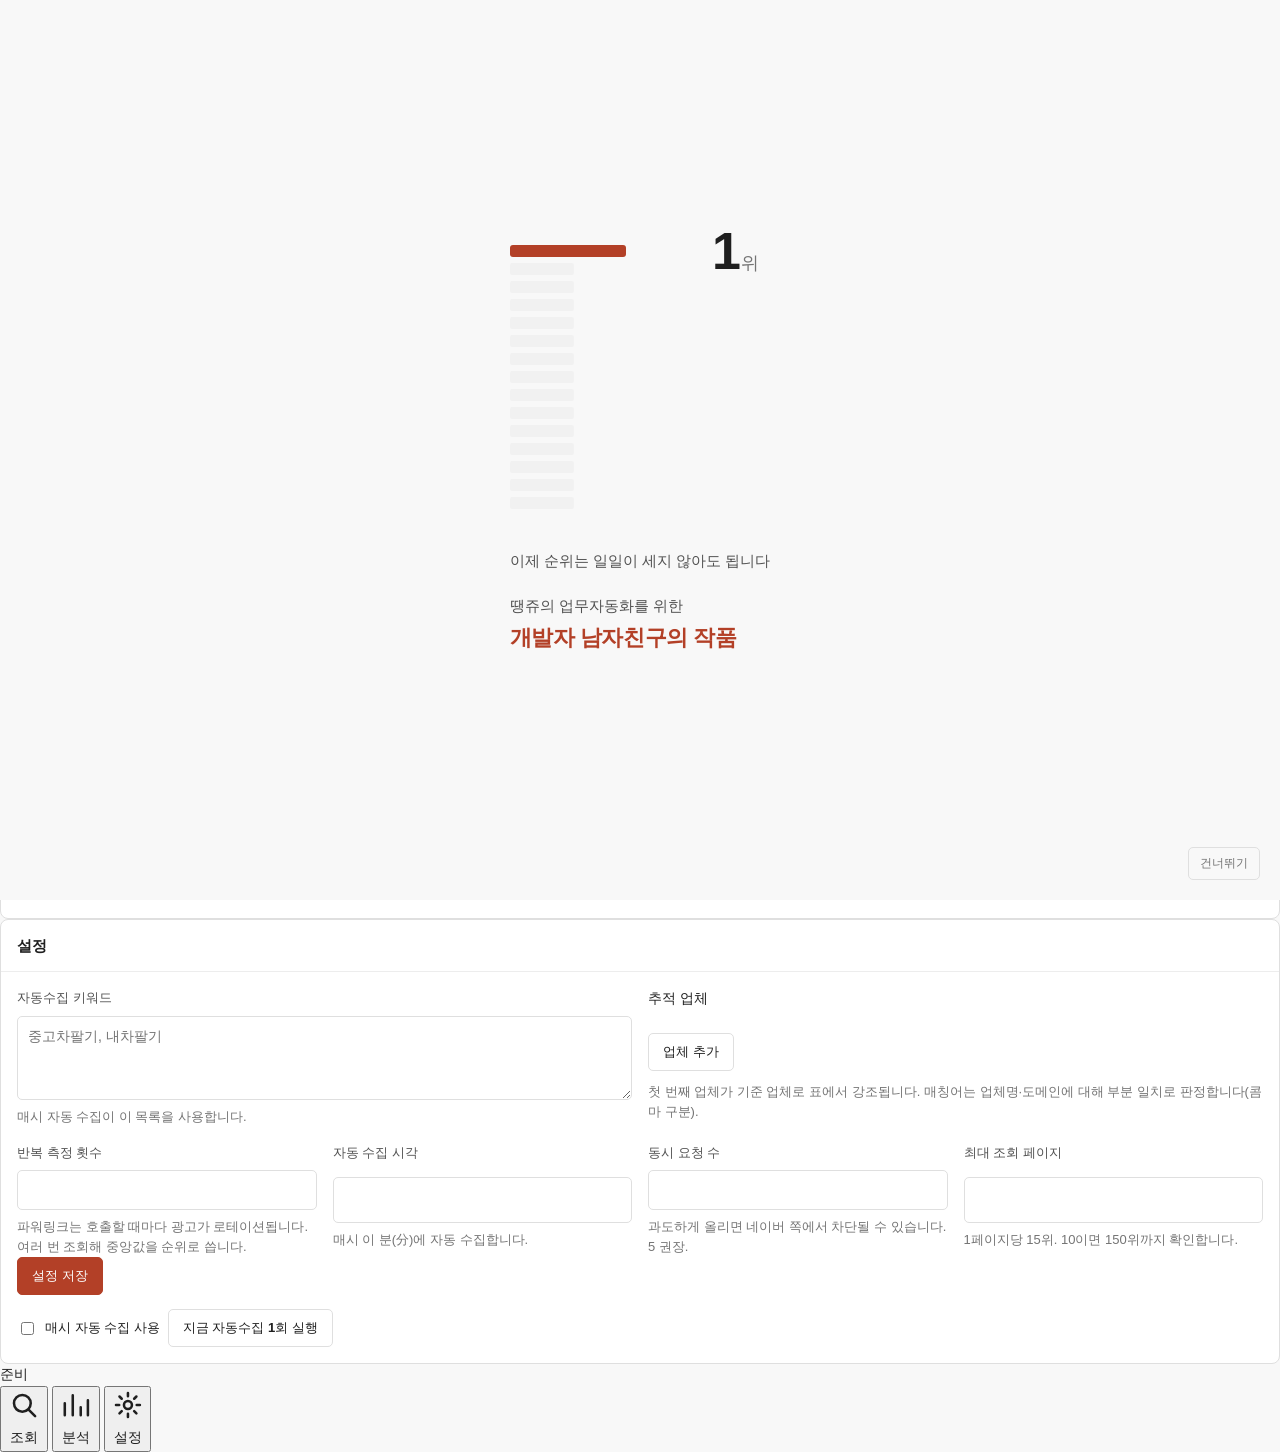
==== commit 0d298ea0: "모바일은 앱 셸, 데스크톱은 ERP 셸로 이원화 화면 구성(조회·분석·설정)은 어디서나 같고 껍데기만 바뀐다. 기기마다 정보구조가 달라지면 쓰는 사람이 헷갈린다.    ~1023p" ====
--- a/app/static/index.html
+++ b/app/static/index.html
@@ -2,7 +2,7 @@
 <html lang="ko">
 <head>
 <meta charset="utf-8" />
-<meta name="viewport" content="width=device-width, initial-scale=1" />
+<meta name="viewport" content="width=device-width, initial-scale=1, viewport-fit=cover" />
 <title>파워링크 노출순위 모니터</title>
 <link rel="stylesheet" href="/static/viz.css" />
 <style>
@@ -92,17 +92,7 @@
 button, input, textarea, select { font: inherit; color: inherit; }
 
 /* ─────────────────────────────────────────────────────── 상단 바 */
-.topbar {
-  position: sticky; top: 0; z-index: var(--z-sticky);
-  display: flex; align-items: center; gap: 0.875rem;
-  padding: 0.6875rem 1.25rem;
-  background: var(--surface);
-  border-bottom: 1px solid var(--line);
-}
-.brand { display: flex; align-items: baseline; gap: 0.5rem; min-width: 0; }
-.brand span { color: var(--ink-3); font-size: 0.75rem; white-space: nowrap; }
-.topbar .spacer { flex: 1; }
-
+/* 셸 골격(앱바·사이드바·탭바·상태바)은 shell.css 가 맡는다 */
 .sched {
   display: inline-flex; align-items: center; gap: 0.4375rem;
   padding: 0.25rem 0.5625rem;
@@ -116,13 +106,7 @@
 .sched[data-on="0"] .dot { background: var(--ink-3); }
 
 /* ───────────────────────────────────────────────────────── 레이아웃 */
-main {
-  max-width: 1200px;
-  margin: 0 auto;
-  padding: 1.5rem 1.25rem 4rem;
-  display: grid;
-  gap: 1.5rem;
-}
+.workspace { min-width: 0; }
 
 .panel {
   background: var(--surface);
@@ -266,7 +250,8 @@
 /* ─────────────────────────────────────────────── 분석 필터 & 차트 그리드 */
 /* 필터 한 줄이 아래 차트 전부를 함께 바꾼다 (차트별 개별 필터를 두지 않는다) */
 .filterbar {
-  position: sticky; top: 49px; z-index: calc(var(--z-sticky) - 1);
+  position: sticky; top: calc(var(--appbar-h) + env(safe-area-inset-top, 0px));
+  z-index: calc(var(--z-nav) - 1);
   display: flex; flex-wrap: wrap; align-items: center; gap: 0.5rem;
   padding: 0.625rem 0.875rem;
   background: var(--surface);
@@ -292,18 +277,6 @@
 [hidden] { display: none !important; }
 
 /* ───────────────────────────────────────────────────── 설정 패널 */
-details.settings > summary {
-  display: flex; align-items: center; gap: 0.5rem;
-  padding: 0.875rem 1rem;
-  cursor: pointer; list-style: none;
-  font-weight: 620; font-size: 0.9375rem;
-}
-details.settings > summary::-webkit-details-marker { display: none; }
-details.settings > summary .chev { color: var(--ink-3); transition: transform var(--dur) var(--ease); }
-details.settings[open] > summary { border-bottom: 1px solid var(--line-soft); }
-details.settings[open] > summary .chev { transform: rotate(90deg); }
-details.settings > summary:focus-visible { outline: 2px solid var(--accent); outline-offset: -2px; border-radius: var(--radius); }
-
 .grid2 { display: grid; grid-template-columns: repeat(auto-fit, minmax(240px, 1fr)); gap: 1rem; }
 .targets { display: grid; gap: 0.5rem; }
 .trow { display: grid; grid-template-columns: minmax(6rem, 1fr) minmax(8rem, 2fr) auto; gap: 0.5rem; align-items: center; }
@@ -331,12 +304,15 @@
 }
 @keyframes shimmer { to { background-position: -160% 0; } }
 
+/* flex 로 두면 <strong>·<span> 이 각각 플렉스 아이템이 되어
+   좁은 화면에서 글자가 한 자씩 세로로 쪼개진다. 문장이므로 block 이 맞다. */
 .note {
-  display: flex; gap: 0.5rem; align-items: flex-start;
+  display: block;
   margin: 0 1rem 1rem; padding: 0.625rem 0.75rem;
   border: 1px solid var(--line); border-radius: var(--radius-s);
   background: var(--surface-sunk);
-  font-size: 0.8125rem; color: var(--ink-2);
+  font-size: 0.8125rem; line-height: 1.6; color: var(--ink-2);
+  word-break: keep-all;
 }
 .note.err { border-color: var(--danger); color: var(--danger); background: transparent; }
 
@@ -483,15 +459,11 @@
   .splash-lead, .splash-dedication { opacity: 1; filter: none; transform: none; }
   .splash.out { opacity: 0; clip-path: none; }
 }
-
-@media (max-width: 640px) {
-  main { padding: 1rem 0.75rem 3rem; gap: 1rem; }
-  .topbar { padding: 0.625rem 0.875rem; gap: 0.625rem; }
-  .brand span { display: none; }
-}
 </style>
+<!-- 셸(앱 / ERP)은 위 토큰 위에 얹힌다. 순서가 곧 우선순위라 뒤에 둔다. -->
+<link rel="stylesheet" href="/static/shell.css" />
 </head>
-<body>
+<body data-view="search">
 
 <!-- 첫 진입 장면. JS 가 죽으면 hidden 인 채로 남아 대시보드를 가리지 않는다. -->
 <div class="splash" id="splash" hidden>
@@ -519,8 +491,10 @@
   })();
 </script>
 
-<header class="topbar">
-  <div class="brand">
+<header class="appbar">
+  <!-- 모바일은 '지금 어느 화면인지', 데스크톱은 '무슨 제품인지'를 단다. -->
+  <h2 class="view-title" id="viewTitle">순위 조회</h2>
+  <div class="brand-desktop">
     <button class="brand-replay" id="brandReplay" type="button" title="처음 화면 다시 보기">
       <h1>파워링크 노출순위 모니터</h1>
     </button>
@@ -532,8 +506,28 @@
   </div>
 </header>
 
-<main>
+<div class="shell">
+  <!-- ERP 좌측 메뉴 — 넓은 화면에서만 나타난다 -->
+  <nav class="sidenav" aria-label="화면 메뉴">
+    <button type="button" data-goto="search" aria-current="page">
+      <svg viewBox="0 0 20 20" fill="none" aria-hidden="true"><circle cx="9" cy="9" r="5.25" stroke="currentColor" stroke-width="1.5"/><path d="M12.9 12.9 17 17" stroke="currentColor" stroke-width="1.5" stroke-linecap="round"/></svg>
+      순위 조회<span class="count" id="navCountKw"></span>
+    </button>
+    <button type="button" data-goto="analysis" aria-current="false">
+      <svg viewBox="0 0 20 20" fill="none" aria-hidden="true"><path d="M3 16.5V9M8 16.5V4M13 16.5v-5M17.5 16.5V7" stroke="currentColor" stroke-width="1.5" stroke-linecap="round"/></svg>
+      분석<span class="count" id="navCountSample"></span>
+    </button>
+    <button type="button" data-goto="settings" aria-current="false">
+      <svg viewBox="0 0 20 20" fill="none" aria-hidden="true"><circle cx="10" cy="10" r="2.5" stroke="currentColor" stroke-width="1.5"/><path d="M10 2.5v2M10 15.5v2M17.5 10h-2M4.5 10h-2M15.3 4.7l-1.4 1.4M6.1 13.9l-1.4 1.4M15.3 15.3l-1.4-1.4M6.1 6.1 4.7 4.7" stroke="currentColor" stroke-width="1.5" stroke-linecap="round"/></svg>
+      설정<span class="count" id="navCountTarget"></span>
+    </button>
+    <div class="nav-gap"></div>
+    <p class="nav-note">모바일 파워링크 기준입니다. 1페이지에 15개가 노출되고, 16위부터는 '더보기'를 눌러야 보입니다.</p>
+  </nav>
+
+  <main class="workspace">
   <!-- ── 조회 ───────────────────────────────────────────────── -->
+  <section class="view" data-view-name="search">
   <section class="panel">
     <header>
       <h2>순위 조회</h2>
@@ -546,11 +540,15 @@
         <textarea id="kw" placeholder="중고차팔기, 내차팔기, 내차시세조회&#10;&#10;콤마·줄바꿈으로 구분합니다. 엑셀에서 셀을 여러 개 복사해 그대로 붙여넣어도 됩니다."></textarea>
         <p class="hint">비워두고 조회하면 설정에 저장된 키워드 목록을 사용합니다.</p>
       </div>
-      <div class="actions">
-        <button class="btn primary" id="go" type="button">순위 조회</button>
-        <button class="btn" id="useSaved" type="button">저장된 키워드 불러오기</button>
-        <div class="spacer"></div>
-        <button class="btn" id="saveKw" type="button">이 키워드를 자동수집 목록으로 저장</button>
+      <!-- 데스크톱은 주 동작이 맨 앞, 모바일은 엄지 닿는 맨 아래 (CSS 가 순서를 뒤집는다) -->
+      <div class="actionbar">
+        <div class="sticky-action">
+          <button class="btn primary" id="go" type="button">순위 조회</button>
+        </div>
+        <div class="actions">
+          <button class="btn" id="useSaved" type="button">저장된 키워드 불러오기</button>
+          <button class="btn" id="saveKw" type="button">자동수집 목록으로 저장</button>
+        </div>
       </div>
     </div>
   </section>
@@ -565,12 +563,14 @@
     <div id="result">
       <div class="empty">
         <h3>아직 조회한 순위가 없습니다</h3>
-        <p>위에 키워드를 넣고 <strong>순위 조회</strong>를 누르면, 키워드별로 추적 업체가 파워링크에서 몇 위에 노출되는지 표로 정리됩니다. 키워드를 눌러 광고 목록 전체를 펼쳐 볼 수도 있습니다.</p>
+        <p>위에 키워드를 넣고 <strong>순위 조회</strong>를 누르면, 키워드별로 추적 업체가 파워링크에서 몇 위에 노출되는지 정리됩니다. 키워드를 눌러 광고 목록 전체를 볼 수도 있습니다.</p>
       </div>
     </div>
   </section>
+  </section>
 
   <!-- ── 분석 ───────────────────────────────────────────────── -->
+  <section class="view" data-view-name="analysis">
   <!-- 필터는 아래 모든 차트를 함께 바꾸는 한 줄이다. 차트마다 따로 두지 않는다. -->
   <section class="filterbar" id="filterbar" hidden>
     <span class="fb-title">분석</span>
@@ -602,14 +602,12 @@
       <p>순위를 한 번 조회하면 KPI와 히트맵이, 두 번 이상 조회하거나 자동 수집이 돌면 추이·변화·시간대 분석이 채워집니다.</p>
     </div>
   </section>
+  </section>
 
   <!-- ── 설정 ───────────────────────────────────────────────── -->
-  <section class="panel">
-    <details class="settings" id="settings">
-      <summary>
-        <svg class="chev" width="12" height="12" viewBox="0 0 12 12" fill="none" aria-hidden="true"><path d="M4 2.5 8 6l-4 3.5" stroke="currentColor" stroke-width="1.5" stroke-linecap="round" stroke-linejoin="round"/></svg>
-        설정
-      </summary>
+  <section class="view" data-view-name="settings">
+    <section class="panel" id="settings">
+      <header><h2>설정</h2></header>
       <div class="panel-body">
         <div class="grid2">
           <div class="field">
@@ -650,16 +648,58 @@
           </div>
         </div>
 
-        <div class="actions">
-          <label class="switch"><input type="checkbox" id="cfgSchedule" /> 매시 자동 수집 사용</label>
-          <div class="spacer"></div>
-          <button class="btn" id="runNow" type="button">지금 자동수집 1회 실행</button>
-          <button class="btn primary" id="saveCfg" type="button">설정 저장</button>
+        <div class="actionbar">
+          <div class="sticky-action">
+            <button class="btn primary" id="saveCfg" type="button">설정 저장</button>
+          </div>
+          <div class="actions">
+            <label class="switch"><input type="checkbox" id="cfgSchedule" /> 매시 자동 수집 사용</label>
+            <button class="btn" id="runNow" type="button">지금 자동수집 1회 실행</button>
+          </div>
         </div>
       </div>
-    </details>
+    </section>
   </section>
-</main>
+  </main>
+</div>
+
+<!-- ERP 상태바 — 넓은 화면에서만 -->
+<footer class="statusbar">
+  <span id="stStatus">준비</span>
+  <span class="spacer"></span>
+  <span id="stKeywords"></span>
+  <span id="stSamples"></span>
+  <span id="stLast"></span>
+</footer>
+
+<!-- 앱 하단 탭바 — 좁은 화면에서만 -->
+<nav class="tabbar" aria-label="화면 전환">
+  <button type="button" data-goto="search" aria-current="page">
+    <svg viewBox="0 0 20 20" fill="none" aria-hidden="true"><circle cx="9" cy="9" r="5.25" stroke="currentColor" stroke-width="1.6"/><path d="M12.9 12.9 17 17" stroke="currentColor" stroke-width="1.6" stroke-linecap="round"/></svg>
+    조회
+  </button>
+  <button type="button" data-goto="analysis" aria-current="false">
+    <svg viewBox="0 0 20 20" fill="none" aria-hidden="true"><path d="M3 16.5V9M8 16.5V4M13 16.5v-5M17.5 16.5V7" stroke="currentColor" stroke-width="1.6" stroke-linecap="round"/></svg>
+    분석
+  </button>
+  <button type="button" data-goto="settings" aria-current="false">
+    <svg viewBox="0 0 20 20" fill="none" aria-hidden="true"><circle cx="10" cy="10" r="2.5" stroke="currentColor" stroke-width="1.6"/><path d="M10 2.5v2M10 15.5v2M17.5 10h-2M4.5 10h-2M15.3 4.7l-1.4 1.4M6.1 13.9l-1.4 1.4M15.3 15.3l-1.4-1.4M6.1 6.1 4.7 4.7" stroke="currentColor" stroke-width="1.6" stroke-linecap="round"/></svg>
+    설정
+  </button>
+</nav>
+
+<!-- 좁은 화면의 광고 목록은 인라인 대신 시트로 덮는다 -->
+<dialog class="sheet" id="sheet" aria-labelledby="sheetTitle">
+  <div class="sheet-grab"><i></i></div>
+  <div class="sheet-head">
+    <h3 id="sheetTitle">광고 목록</h3>
+    <div class="spacer"></div>
+    <button class="sheet-close" type="button" id="sheetClose" aria-label="닫기">
+      <svg width="14" height="14" viewBox="0 0 14 14" fill="none" aria-hidden="true"><path d="M3.5 3.5l7 7m0-7l-7 7" stroke="currentColor" stroke-width="1.6" stroke-linecap="round"/></svg>
+    </button>
+  </div>
+  <div class="sheet-body" id="sheetBody"></div>
+</dialog>
 
 <div id="toast" role="status" aria-live="polite"></div>
 
@@ -673,6 +713,23 @@
 const state = { cfg: null, results: [], detail: new Map(), busy: false, analysis: null, lastRanks: new Map() };
 
 const REDUCED = window.matchMedia("(prefers-reduced-motion: reduce)");
+
+/* ═══════════════════════════════════════════════════════ 화면 전환
+   좁으면 하단 탭바, 넓으면 좌측 메뉴 — 껍데기만 다르고 화면 구성은 같다.
+   기기마다 정보구조를 바꾸면 쓰는 사람이 헷갈린다. */
+const VIEWS = { search: "순위 조회", analysis: "분석", settings: "설정" };
+
+function setView(name, opts) {
+  if (!VIEWS[name]) return;
+  document.body.dataset.view = name;
+  $("#viewTitle").textContent = VIEWS[name];
+  $$("[data-goto]").forEach((b) =>
+    b.setAttribute("aria-current", b.dataset.goto === name ? "page" : "false"));
+  if (!(opts && opts.keepScroll)) window.scrollTo({ top: 0, behavior: "instant" });
+  // 분석 화면은 열릴 때 비어 있으면 그때 채운다 — 첫 진입을 붙잡아 두지 않는다.
+  if (name === "analysis" && !state.analysis) loadAnalytics();
+}
+$$("[data-goto]").forEach((b) => b.addEventListener("click", () => setView(b.dataset.goto)));
 
 /* ═══════════════════════════════════════════════════════════ 스플래시 */
 const SLOT_COUNT = 15;   // 모바일 파워링크 1페이지 노출 개수
@@ -951,11 +1008,31 @@
       </tr>`;
   }).join("");
 
+  // 좁은 화면용 리스트. 표를 옆으로 굴리게 두는 대신 행을 다시 짠다.
+  // 둘 다 그려 두고 CSS 가 폭에 맞는 쪽만 보여준다 — 리사이즈 때 다시 그릴 필요가 없다.
+  const list = rows.map((r) => {
+    const primary = r.ranks.find((x) => x.target === targets[0]);
+    const prank = primary ? primary.rank : null;
+    const others = r.ranks.slice(1)
+      .map((x) => `<span>${esc(x.target)} <b>${x.rank === null ? "밖" : x.rank}</b></span>`).join("");
+    const shift = primary && primary.unstable ? `<span class="tag shift">변동</span>` : "";
+    return `<button class="rlist-row" type="button" data-kw="${esc(r.keyword)}">
+        <span class="rlist-kw">${esc(r.keyword)}${shift}${
+          r.error ? `<span class="tag" style="color:var(--danger);border-color:var(--danger)">오류</span>` : ""}</span>
+        <span class="rlist-primary ${prank === null ? "out" : rankClass(prank)}"
+              aria-label="${esc(targets[0])} ${prank === null ? "순위밖" : prank + "위"}">${
+          prank === null ? "순위밖" : `${prank}<small>위</small>`}</span>
+        <span class="rlist-sub">${others}</span>
+        <span class="rlist-meta">전체 ${r.total_ads || "-"}개 · ${hhmm(r.fetched_at)}</span>
+      </button>`;
+  }).join("");
+
   $("#result").innerHTML = `
     <div class="tablewrap"><table>
       <caption class="sr">키워드별 파워링크 노출순위</caption>
       <thead>${head}</thead><tbody>${body}</tbody>
     </table></div>
+    <div class="rlist">${list}</div>
     <div class="note">
       순위는 <strong>모바일 파워링크</strong> 기준이며 1페이지에 15개가 노출됩니다.
       16위 이상은 사용자가 '더보기'를 눌러야 보이는 자리입니다.
@@ -963,11 +1040,37 @@
     </div>`;
 
   $("#resultMeta").textContent = `${rows.length}개 키워드 · ${data.elapsed_sec}초`;
+  syncStatusBar();
 
   $$("#result .kw").forEach((b) => b.addEventListener("click", () => toggleDetail(b)));
-}
-
-/* 상세는 모달 대신 행 아래로 펼친다. */
+  $$("#result .rlist-row").forEach((b) => b.addEventListener("click", () => openSheet(b.dataset.kw)));
+}
+
+/* 광고 목록 HTML — 인라인 펼침과 시트가 같은 결과를 쓴다. */
+async function detailHtml(kw) {
+  if (state.detail.has(kw)) return state.detail.get(kw);
+  const d = await api(`/api/detail?keyword=${encodeURIComponent(kw)}`);
+  const html = `<div class="detail-inner">
+      <p class="hint" style="margin-bottom:.5rem">
+        '${esc(d.keyword)}' 파워링크 전체 ${d.total_ads}개 · ${hhmm(d.fetched_at)} 기준
+      </p>
+      <div class="adlist">${d.items.map((it) => `
+        <div class="ad ${it.is_target.length ? "hit" : ""}">
+          <div class="r">${it.rank}</div>
+          <div>
+            <div><span class="site">${esc(it.site || "(업체명 없음)")}</span>
+                 <span class="dom">${esc(it.domain)}</span>
+                 ${it.is_target.map((n) => `<span class="tag">${esc(n)}</span>`).join("")}</div>
+            <div class="tt">${esc(it.title)}</div>
+          </div>
+        </div>`).join("")}
+      </div>
+    </div>`;
+  state.detail.set(kw, html);
+  return html;
+}
+
+/* ERP 셸: 모달 대신 행 아래로 편다. 표의 맥락을 잃지 않는 게 낫다. */
 async function toggleDetail(btn) {
   const i = btn.dataset.i;
   const kw = btn.dataset.kw;
@@ -986,35 +1089,29 @@
   row.hidden = false;
   requestAnimationFrame(() => row.classList.add("open"));
 
-  if (state.detail.has(kw)) {
-    cell.innerHTML = state.detail.get(kw);
-    return;
-  }
-  cell.innerHTML = `<div class="skel"><i></i><i></i><i></i></div>`;
+  if (!state.detail.has(kw)) cell.innerHTML = `<div class="skel"><i></i><i></i><i></i></div>`;
   try {
-    const d = await api(`/api/detail?keyword=${encodeURIComponent(kw)}`);
-    const html = `<div class="detail-inner">
-        <p class="hint" style="margin-bottom:.5rem">
-          '${esc(d.keyword)}' 파워링크 전체 ${d.total_ads}개 · ${hhmm(d.fetched_at)} 기준
-        </p>
-        <div class="adlist">${d.items.map((it) => `
-          <div class="ad ${it.is_target.length ? "hit" : ""}">
-            <div class="r">${it.rank}</div>
-            <div>
-              <div><span class="site">${esc(it.site || "(업체명 없음)")}</span>
-                   <span class="dom">${esc(it.domain)}</span>
-                   ${it.is_target.map((n) => `<span class="tag">${esc(n)}</span>`).join("")}</div>
-              <div class="tt">${esc(it.title)}</div>
-            </div>
-          </div>`).join("")}
-        </div>
-      </div>`;
-    state.detail.set(kw, html);
-    cell.innerHTML = html;
+    cell.innerHTML = await detailHtml(kw);
   } catch (e) {
     cell.innerHTML = `<div class="note err">${esc(e.message)}</div>`;
   }
 }
+
+/* 앱 셸: 광고 70여 개를 목록 안에 펴면 길을 잃는다. 시트로 덮는다. */
+async function openSheet(kw) {
+  const dlg = $("#sheet");
+  $("#sheetTitle").textContent = `'${kw}' 광고 목록`;
+  $("#sheetBody").innerHTML = `<div class="skel"><i></i><i></i><i></i><i></i></div>`;
+  if (!dlg.open) dlg.showModal();
+  try {
+    $("#sheetBody").innerHTML = await detailHtml(kw);
+  } catch (e) {
+    $("#sheetBody").innerHTML = `<div class="note err">${esc(e.message)}</div>`;
+  }
+}
+$("#sheetClose").addEventListener("click", () => $("#sheet").close());
+// 시트 바깥(백드롭)을 누르면 닫힌다 — 네이티브 시트가 그렇게 동작한다
+$("#sheet").addEventListener("click", (e) => { if (e.target === $("#sheet")) $("#sheet").close(); });
 
 /* ─────────────────────────────────────────────────────── 분석 & 차트 */
 function analysisHours() { return Number($("#fHours").value) || 72; }
@@ -1046,6 +1143,7 @@
     wrap.querySelector(".chart-grid").hidden = false;
     $("#fMeta").textContent =
       `${a.current.length}개 키워드 · 측정 ${a.sample_count}건${a.kpi.compared ? "" : " · 직전 비교 대기"}`;
+    syncStatusBar();
 
     Viz.renderKpis($("#kpiRow"), a.kpi, a.kpi_spark);
     Viz.renderHeatmap($("#chartHeatmap"), { heatmap: a.heatmap, firstPage: a.first_page });
@@ -1076,10 +1174,28 @@
 }
 
 /* ──────────────────────────────────────────────────── 상태 표시 */
+
+/* ERP 셸의 하단 상태바 + 좌측 메뉴의 건수. 좁은 화면에서는 화면에 없다. */
+function syncStatusBar() {
+  const kwCount = state.results.length || (state.cfg?.keywords || []).length;
+  const samples = state.analysis?.sample_count;
+  $("#stKeywords").textContent = kwCount ? `키워드 ${kwCount}` : "";
+  $("#stSamples").textContent = samples ? `측정 ${samples}건` : "";
+  $("#navCountKw").textContent = kwCount || "";
+  $("#navCountSample").textContent = samples || "";
+  $("#navCountTarget").textContent = (state.cfg?.targets || []).length || "";
+}
+
 async function loadStatus() {
   try {
     const s = await api("/api/status");
-    const sc = s.scheduler;
+    const sc0 = s.scheduler;
+    $("#stStatus").textContent = !sc0.enabled
+      ? "자동 수집 꺼짐"
+      : sc0.last_run_at ? `자동 수집 켜짐 · 최근 ${hhmm(sc0.last_run_at)}` : "자동 수집 대기";
+    $("#stLast").innerHTML = sc0.next_run_at ? `다음 수집 <b>${hhmm(sc0.next_run_at)}</b>` : "";
+    syncStatusBar();
+    const sc = sc0;
     const el = $("#sched");
     el.dataset.on = sc.enabled && sc.running ? "1" : "0";
     if (!sc.enabled) {
@@ -1141,13 +1257,20 @@
 /* ──────────────────────────────────────────────────────── 시작 */
 (async function init() {
   await loadConfig();
+  syncStatusBar();
   await loadStatus();
-  await loadAnalytics();
   setInterval(loadStatus, 60_000);
 
+  // ?view=analysis 로 특정 화면을 바로 열 수 있다 (분석은 그때 로드된다)
+  const params = new URLSearchParams(location.search);
+  const view = params.get("view");
+  if (view && VIEWS[view]) setView(view);
+  else await loadAnalytics();   // 조회 화면으로 들어오면 분석은 미리 데워 둔다
+
   // ?q=중고차팔기,내차팔기 로 열면 바로 조회한다. 즐겨찾기로 걸어두고 쓸 수 있다.
-  const q = new URLSearchParams(location.search).get("q");
+  const q = params.get("q");
   if (q) {
+    setView("search", { keepScroll: true });
     $("#kw").value = q;
     await search();
   }
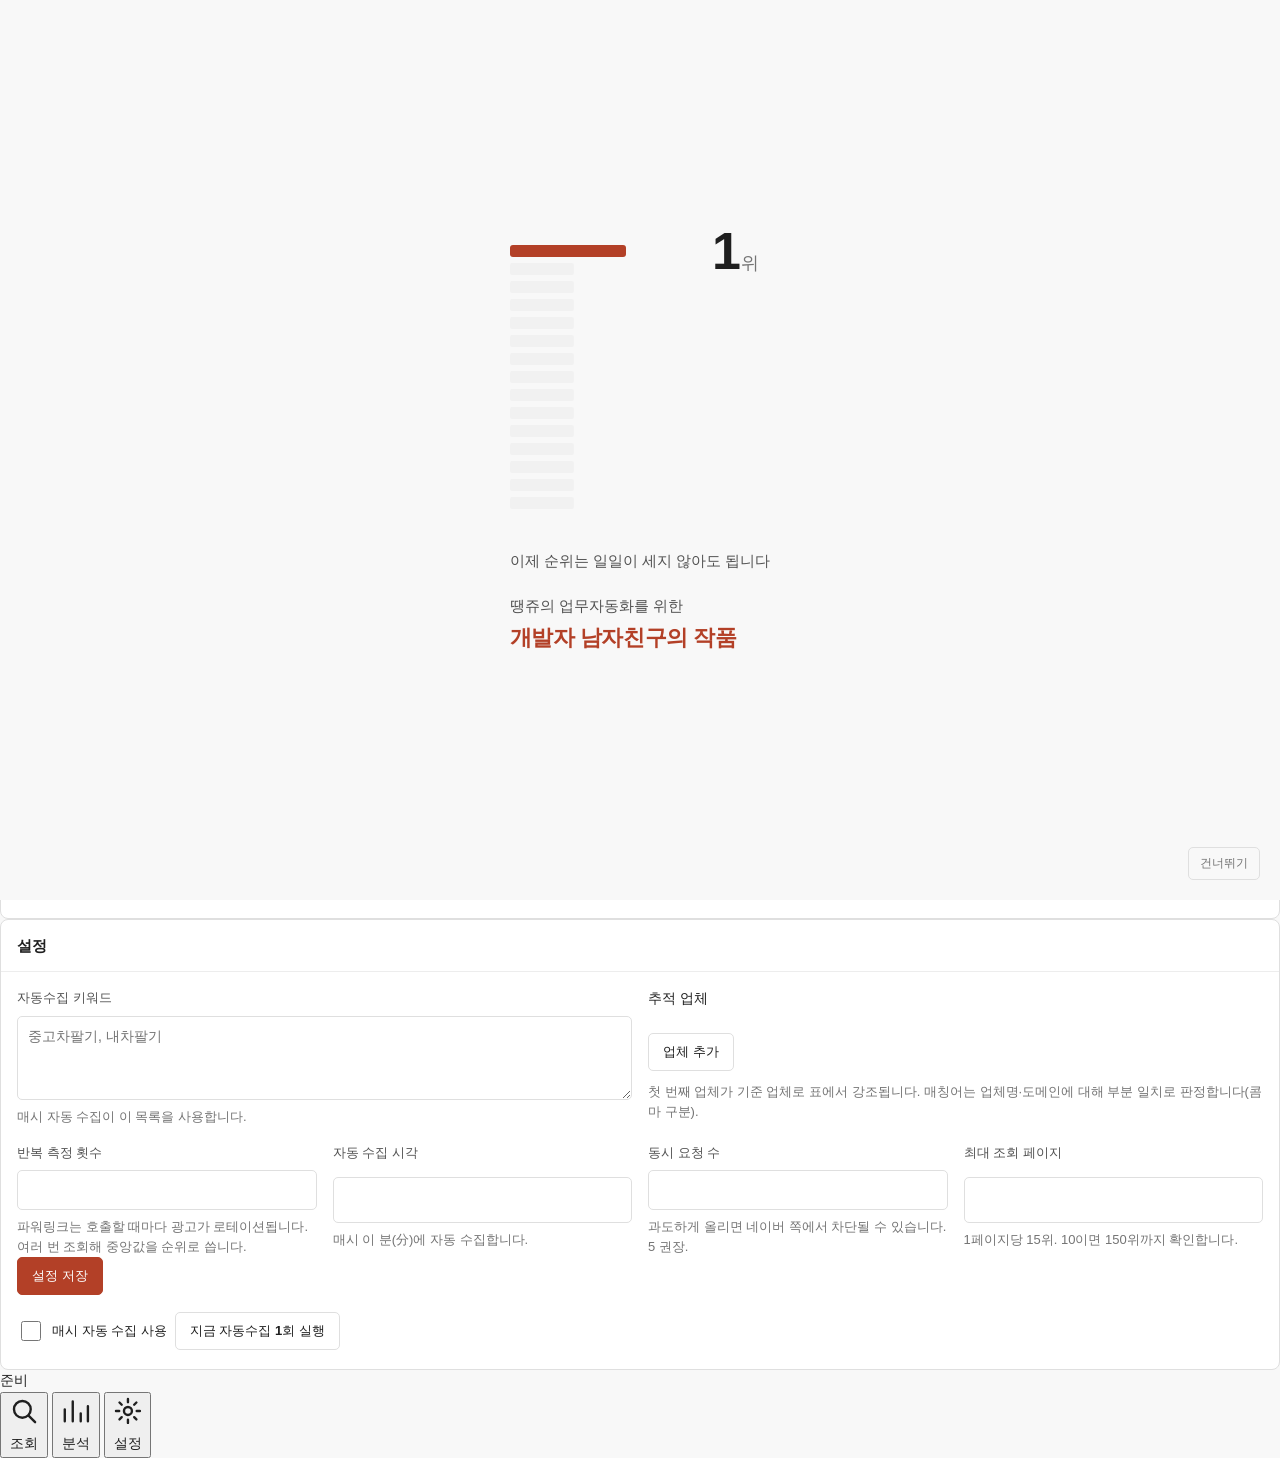
==== commit f44bd06d: "ui-ux-pro-max 규칙셋 적용 — 접근성·터치·동적글꼴 결함 수정 체크리스트에 표시만 하지 않고 브라우저에서 값을 재서 통과시켰다. 측정: 폰 375 세로/812 가로 · " ====
--- a/app/static/index.html
+++ b/app/static/index.html
@@ -90,6 +90,22 @@
 p  { margin: 0; }
 
 button, input, textarea, select { font: inherit; color: inherit; }
+/* 탭 지연(300ms) 없이 즉시 반응하게. 더블탭 확대만 포기하고 핀치 확대는 남는다. */
+button, a, input, select, label, summary { touch-action: manipulation; }
+
+/* 키보드 사용자가 메뉴·탭바를 건너뛰고 본문으로 바로 갈 수 있어야 한다 */
+.skip-link {
+  position: fixed; top: 0; left: 0; z-index: calc(var(--z-splash) + 1);
+  display: flex; align-items: center; min-height: 44px;
+  padding: 0.625rem 1rem;
+  background: var(--accent); color: oklch(0.99 0 0);
+  font-size: 0.875rem; font-weight: 600;
+  border-radius: 0 0 var(--radius-s) 0;
+  transform: translateY(-120%);
+  transition: transform var(--dur) var(--ease);
+}
+.skip-link:focus { transform: translateY(0); outline: none; }
+@media (prefers-color-scheme: dark) { .skip-link { color: oklch(0.16 0 0); } }
 
 /* ─────────────────────────────────────────────────────── 상단 바 */
 /* 셸 골격(앱바·사이드바·탭바·상태바)은 shell.css 가 맡는다 */
@@ -150,9 +166,15 @@
   background: var(--surface);
   border: 1px solid var(--line);
   border-radius: var(--radius-s);
+  /* a.btn 은 색을 안 주면 브라우저 기본 링크색을 물려받는다.
+     다크 모드에서 그 파란색은 대비 2.39:1 로 읽히지 않는다. */
+  color: var(--ink);
+  text-decoration: none;
   font-size: 0.8125rem; font-weight: 560;
   cursor: pointer;
   white-space: nowrap;
+  /* 모바일 브라우저의 300ms 탭 지연 제거 */
+  touch-action: manipulation;
   transition: background var(--dur) var(--ease), border-color var(--dur) var(--ease),
               color var(--dur) var(--ease), transform 90ms var(--ease);
 }
@@ -288,7 +310,12 @@
 }
 .trow .icon-btn:hover { color: var(--danger); border-color: var(--danger); }
 .trow .icon-btn:focus-visible { outline: none; border-color: var(--accent); box-shadow: 0 0 0 3px var(--accent-soft); }
-.switch { display: flex; align-items: center; gap: 0.5rem; font-size: 0.8125rem; }
+.switch {
+  display: flex; align-items: center; gap: 0.5rem;
+  min-height: 44px; font-size: 0.8125rem; cursor: pointer;
+}
+/* 기본 체크박스는 13px 이라 손가락으로 정확히 누르기 어렵다 */
+.switch input { width: 20px; height: 20px; accent-color: var(--accent); flex: none; cursor: pointer; }
 
 /* ─────────────────────────────────────────────── 상태 / 빈 상태 */
 .empty { padding: 2.5rem 1.25rem; text-align: center; display: grid; gap: 0.4375rem; justify-items: center; }
@@ -491,6 +518,8 @@
   })();
 </script>
 
+<a class="skip-link" href="#workspace">본문으로 건너뛰기</a>
+
 <header class="appbar">
   <!-- 모바일은 '지금 어느 화면인지', 데스크톱은 '무슨 제품인지'를 단다. -->
   <h2 class="view-title" id="viewTitle">순위 조회</h2>
@@ -525,7 +554,7 @@
     <p class="nav-note">모바일 파워링크 기준입니다. 1페이지에 15개가 노출되고, 16위부터는 '더보기'를 눌러야 보입니다.</p>
   </nav>
 
-  <main class="workspace">
+  <main class="workspace" id="workspace" tabindex="-1">
   <!-- ── 조회 ───────────────────────────────────────────────── -->
   <section class="view" data-view-name="search">
   <section class="panel">
@@ -573,7 +602,7 @@
   <section class="view" data-view-name="analysis">
   <!-- 필터는 아래 모든 차트를 함께 바꾸는 한 줄이다. 차트마다 따로 두지 않는다. -->
   <section class="filterbar" id="filterbar" hidden>
-    <span class="fb-title">분석</span>
+    <h2 class="fb-title">분석</h2>
     <label class="sr" for="fHours">기간</label>
     <select id="fHours">
       <option value="24">최근 24시간</option>
@@ -675,15 +704,15 @@
 <!-- 앱 하단 탭바 — 좁은 화면에서만 -->
 <nav class="tabbar" aria-label="화면 전환">
   <button type="button" data-goto="search" aria-current="page">
-    <svg viewBox="0 0 20 20" fill="none" aria-hidden="true"><circle cx="9" cy="9" r="5.25" stroke="currentColor" stroke-width="1.6"/><path d="M12.9 12.9 17 17" stroke="currentColor" stroke-width="1.6" stroke-linecap="round"/></svg>
+    <svg viewBox="0 0 20 20" fill="none" aria-hidden="true"><circle cx="9" cy="9" r="5.25" stroke="currentColor" stroke-width="1.5"/><path d="M12.9 12.9 17 17" stroke="currentColor" stroke-width="1.5" stroke-linecap="round"/></svg>
     조회
   </button>
   <button type="button" data-goto="analysis" aria-current="false">
-    <svg viewBox="0 0 20 20" fill="none" aria-hidden="true"><path d="M3 16.5V9M8 16.5V4M13 16.5v-5M17.5 16.5V7" stroke="currentColor" stroke-width="1.6" stroke-linecap="round"/></svg>
+    <svg viewBox="0 0 20 20" fill="none" aria-hidden="true"><path d="M3 16.5V9M8 16.5V4M13 16.5v-5M17.5 16.5V7" stroke="currentColor" stroke-width="1.5" stroke-linecap="round"/></svg>
     분석
   </button>
   <button type="button" data-goto="settings" aria-current="false">
-    <svg viewBox="0 0 20 20" fill="none" aria-hidden="true"><circle cx="10" cy="10" r="2.5" stroke="currentColor" stroke-width="1.6"/><path d="M10 2.5v2M10 15.5v2M17.5 10h-2M4.5 10h-2M15.3 4.7l-1.4 1.4M6.1 13.9l-1.4 1.4M15.3 15.3l-1.4-1.4M6.1 6.1 4.7 4.7" stroke="currentColor" stroke-width="1.6" stroke-linecap="round"/></svg>
+    <svg viewBox="0 0 20 20" fill="none" aria-hidden="true"><circle cx="10" cy="10" r="2.5" stroke="currentColor" stroke-width="1.5"/><path d="M10 2.5v2M10 15.5v2M17.5 10h-2M4.5 10h-2M15.3 4.7l-1.4 1.4M6.1 13.9l-1.4 1.4M15.3 15.3l-1.4-1.4M6.1 6.1 4.7 4.7" stroke="currentColor" stroke-width="1.5" stroke-linecap="round"/></svg>
     설정
   </button>
 </nav>
@@ -695,7 +724,7 @@
     <h3 id="sheetTitle">광고 목록</h3>
     <div class="spacer"></div>
     <button class="sheet-close" type="button" id="sheetClose" aria-label="닫기">
-      <svg width="14" height="14" viewBox="0 0 14 14" fill="none" aria-hidden="true"><path d="M3.5 3.5l7 7m0-7l-7 7" stroke="currentColor" stroke-width="1.6" stroke-linecap="round"/></svg>
+      <svg width="14" height="14" viewBox="0 0 14 14" fill="none" aria-hidden="true"><path d="M3.5 3.5l7 7m0-7l-7 7" stroke="currentColor" stroke-width="1.5" stroke-linecap="round"/></svg>
     </button>
   </div>
   <div class="sheet-body" id="sheetBody"></div>
@@ -865,7 +894,7 @@
       <input type="text" value="${esc(t.name)}" data-k="name" aria-label="업체명 ${i + 1}" placeholder="업체명" />
       <input type="text" value="${esc((t.patterns || []).join(", "))}" data-k="patterns" aria-label="매칭어 ${i + 1}" placeholder="매칭어 (콤마 구분)" />
       <button class="icon-btn" type="button" aria-label="${esc(t.name)} 삭제">
-        <svg width="13" height="13" viewBox="0 0 14 14" fill="none" aria-hidden="true"><path d="M3.5 3.5l7 7m0-7l-7 7" stroke="currentColor" stroke-width="1.6" stroke-linecap="round"/></svg>
+        <svg width="13" height="13" viewBox="0 0 14 14" fill="none" aria-hidden="true"><path d="M3.5 3.5l7 7m0-7l-7 7" stroke="currentColor" stroke-width="1.5" stroke-linecap="round"/></svg>
       </button>`;
     row.querySelector(".icon-btn").addEventListener("click", () => {
       state.cfg.targets.splice(i, 1);
@@ -994,7 +1023,7 @@
     return `<tr class="kw-row" data-i="${ri}" style="animation-delay:${Math.min(ri, 8) * 24}ms">
         <td>
           <button class="kw" type="button" aria-expanded="false" data-kw="${esc(r.keyword)}" data-i="${ri}">
-            <svg class="chev" width="10" height="10" viewBox="0 0 12 12" fill="none" aria-hidden="true"><path d="M4 2.5 8 6l-4 3.5" stroke="currentColor" stroke-width="1.6" stroke-linecap="round" stroke-linejoin="round"/></svg>
+            <svg class="chev" width="10" height="10" viewBox="0 0 12 12" fill="none" aria-hidden="true"><path d="M4 2.5 8 6l-4 3.5" stroke="currentColor" stroke-width="1.5" stroke-linecap="round" stroke-linejoin="round"/></svg>
             ${esc(r.keyword)}
           </button>
           ${r.error ? `<span class="tag" style="color:var(--danger);border-color:var(--danger)">수집오류</span>` : ""}
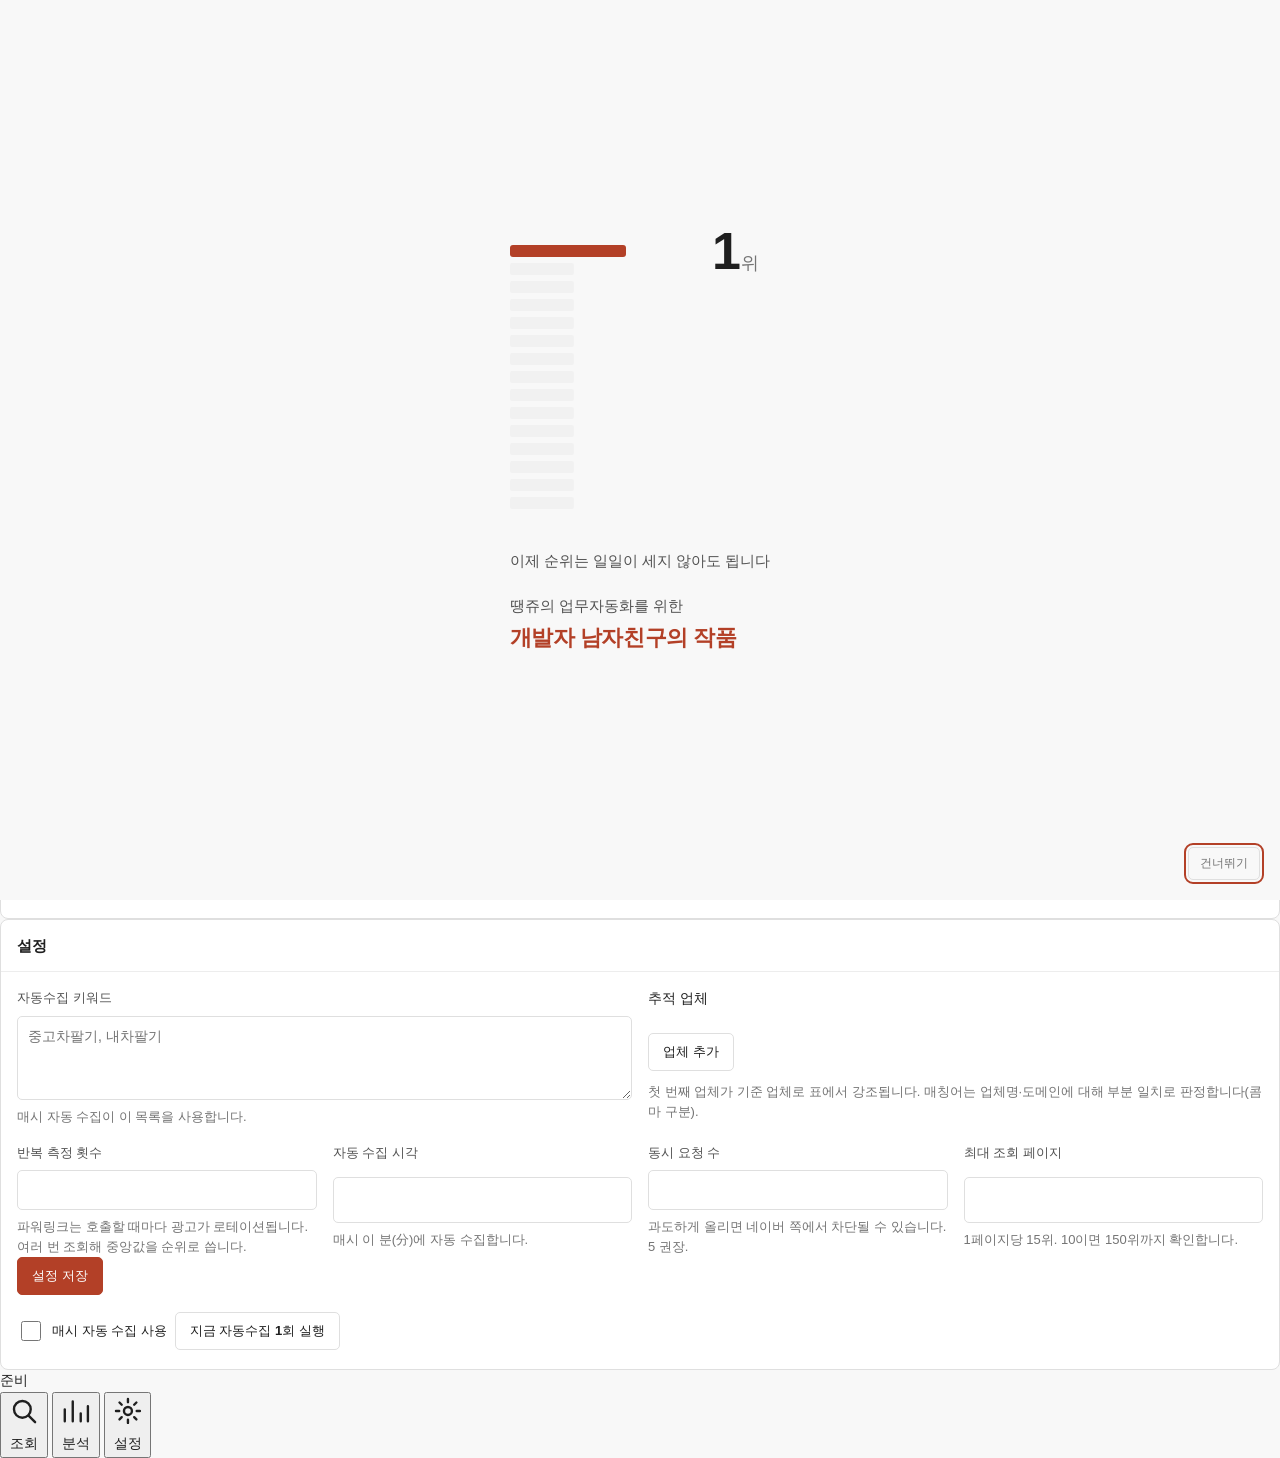
==== commit 6a0f17d3: "ui-ux-pro-max 우선순위 3·6·9·10 적용 — 뒤로가기·딥링킹·모바일 글자크기 지난 패스에서 접근성·터치·레이아웃·폼(1·2·5·8)을 통과시켰고, 이번에 성능·타이포" ====
--- a/app/static/index.html
+++ b/app/static/index.html
@@ -3,6 +3,10 @@
 <head>
 <meta charset="utf-8" />
 <meta name="viewport" content="width=device-width, initial-scale=1, viewport-fit=cover" />
+<!-- 모바일 브라우저 크롬(주소창)을 앱 배경과 맞춘다. 없으면 다크 모드에서 흰 띠가 남는다. -->
+<meta name="theme-color" content="#f5f5f5" media="(prefers-color-scheme: light)" />
+<meta name="theme-color" content="#242424" media="(prefers-color-scheme: dark)" />
+<meta name="description" content="네이버 모바일 파워링크에서 추적 업체가 몇 위에 노출되는지 자동으로 수집·분석합니다." />
 <title>파워링크 노출순위 모니터</title>
 <link rel="stylesheet" href="/static/viz.css" />
 <style>
@@ -343,9 +347,12 @@
 }
 .note.err { border-color: var(--danger); color: var(--danger); background: transparent; }
 
+/* 토스트는 탭바 위에 뜬다. z-index 로 덮으면 읽히긴 해도 이동 메뉴를 가린다. */
 #toast {
   position: fixed; z-index: var(--z-toast);
-  left: 50%; bottom: 1.5rem; transform: translate(-50%, 0.75rem);
+  left: 50%;
+  bottom: calc(0.75rem + var(--tabbar-h) + env(safe-area-inset-bottom, 0px));
+  transform: translate(-50%, 0.75rem);
   padding: 0.5625rem 0.875rem;
   background: var(--ink); color: var(--bg);
   border-radius: var(--radius-s); font-size: 0.8125rem;
@@ -493,7 +500,8 @@
 <body data-view="search">
 
 <!-- 첫 진입 장면. JS 가 죽으면 hidden 인 채로 남아 대시보드를 가리지 않는다. -->
-<div class="splash" id="splash" hidden>
+<div class="splash" id="splash" hidden
+     role="dialog" aria-modal="true" aria-label="시작 화면">
   <div class="splash-stage">
     <div class="slots" id="slots" aria-hidden="true"></div>
     <div class="counter">
@@ -587,9 +595,10 @@
     <header>
       <h2>결과</h2>
       <div class="spacer"></div>
-      <span class="hint" id="resultMeta"></span>
+      <!-- 조회가 끝난 걸 알리는 자리. 표 전체를 읽어 주면 시끄러우니 요약 한 줄만 라이브로 둔다 -->
+      <span class="hint" id="resultMeta" aria-live="polite"></span>
     </header>
-    <div id="result">
+    <div id="result" aria-busy="false">
       <div class="empty">
         <h3>아직 조회한 순위가 없습니다</h3>
         <p>위에 키워드를 넣고 <strong>순위 조회</strong>를 누르면, 키워드별로 추적 업체가 파워링크에서 몇 위에 노출되는지 정리됩니다. 키워드를 눌러 광고 목록 전체를 볼 수도 있습니다.</p>
@@ -748,17 +757,40 @@
    기기마다 정보구조를 바꾸면 쓰는 사람이 헷갈린다. */
 const VIEWS = { search: "순위 조회", analysis: "분석", settings: "설정" };
 
-function setView(name, opts) {
+function setView(name, opts = {}) {
   if (!VIEWS[name]) return;
   document.body.dataset.view = name;
   $("#viewTitle").textContent = VIEWS[name];
+  document.title = `${VIEWS[name]} · 파워링크 노출순위 모니터`;
   $$("[data-goto]").forEach((b) =>
     b.setAttribute("aria-current", b.dataset.goto === name ? "page" : "false"));
-  if (!(opts && opts.keepScroll)) window.scrollTo({ top: 0, behavior: "instant" });
+  if (!opts.keepScroll) window.scrollTo({ top: 0, behavior: "instant" });
+
+  // 화면이 바뀌면 주소도 바뀌어야 한다. 그래야 뒤로가기가 화면을 되돌리고,
+  // 특정 화면을 링크로 열거나 즐겨찾기에 걸 수 있다.
+  if (!opts.silent) {
+    const url = new URL(location.href);
+    url.searchParams.set("view", name);
+    history[opts.replace ? "replaceState" : "pushState"]({ view: name }, "", url);
+  }
   // 분석 화면은 열릴 때 비어 있으면 그때 채운다 — 첫 진입을 붙잡아 두지 않는다.
   if (name === "analysis" && !state.analysis) loadAnalytics();
 }
 $$("[data-goto]").forEach((b) => b.addEventListener("click", () => setView(b.dataset.goto)));
+
+/* 뒤로가기는 (1) 열려 있는 시트를 닫고, (2) 그다음 이전 화면으로 돌아간다.
+   시트가 떠 있는데 뒤로 눌렀다고 사이트를 벗어나면 앱처럼 느껴지지 않는다. */
+window.addEventListener("popstate", (e) => {
+  const st = e.state || {};
+  const dlg = $("#sheet");
+  if (dlg.open && !st.sheet) {
+    state.sheetFromHistory = true;   // close 핸들러가 history 를 또 되감지 않도록
+    dlg.close();
+    state.sheetFromHistory = false;
+  }
+  const view = st.view || new URLSearchParams(location.search).get("view") || "search";
+  setView(view, { silent: true, keepScroll: true });
+});
 
 /* ═══════════════════════════════════════════════════════════ 스플래시 */
 const SLOT_COUNT = 15;   // 모바일 파워링크 1페이지 노출 개수
@@ -787,10 +819,33 @@
     });
   },
 
+  /* 스플래시는 화면 전체를 덮는다. 보이는 것만 덮고 초점은 그대로 두면
+     키보드·스크린리더 사용자는 가려진 대시보드 속을 헤매게 된다.
+     뒤를 inert 로 잠그고 초점을 '건너뛰기'로 옮겨, 눈에 보이는 것과 일치시킨다. */
+  lock() {
+    this.returnTo = document.activeElement;
+    $$("body > *").forEach((el) => { if (el !== this.el) el.inert = true; });
+    $("#splashSkip").focus({ preventScroll: true });
+  },
+
+  unlock() {
+    $$("body > *").forEach((el) => { el.inert = false; });
+    // 스플래시가 가져간 초점을 원래 자리로 돌려준다 (브랜드 클릭으로 다시 본 경우).
+    // 첫 진입이라 돌려줄 자리가 없으면 본문 맨 앞에 세운다 — 초점이 허공에 남지 않게.
+    const back = this.returnTo;
+    this.returnTo = null;
+    if (back && back !== document.body && document.contains(back)) {
+      back.focus({ preventScroll: true });
+    } else {
+      $("#workspace").focus({ preventScroll: true });
+    }
+  },
+
   run() {
     this.build();
     this.el.hidden = false;
     this.el.classList.remove("out", "reveal");
+    this.lock();
     cancelAnimationFrame(this.raf);
     clearTimeout(this.timer);
 
@@ -822,6 +877,8 @@
     if (this.el.hidden || this.el.classList.contains("out")) return;
     this.el.classList.add("out");
     try { sessionStorage.setItem("splashSeen", "1"); } catch (_) {}
+    // 초점은 사라지는 애니메이션을 기다리지 않는다 — 누른 즉시 본문을 쓸 수 있어야 한다
+    this.unlock();
     setTimeout(() => { this.el.hidden = true; }, REDUCED.matches ? 60 : 480);
   },
 
@@ -842,6 +899,10 @@
 /* ──────────────────────────────────────────────────────── 유틸 */
 function toast(msg, isError = false) {
   const el = $("#toast");
+  // 라이브 영역의 급함(polite/assertive)은 내용을 넣기 '전에' 정해져 있어야 한다.
+  // 실패는 하던 일을 끊고 알려야 하고, 성공은 끼어들 이유가 없다.
+  el.setAttribute("role", isError ? "alert" : "status");
+  el.setAttribute("aria-live", isError ? "assertive" : "polite");
   el.textContent = msg;
   el.style.background = isError ? "var(--danger)" : "var(--ink)";
   el.style.color = isError ? "oklch(0.99 0 0)" : "var(--bg)";
@@ -966,6 +1027,8 @@
   btn.innerHTML = `<i class="spin"></i>조회 중`;
 
   const rows = Math.max(3, ($("#kw").value.split(/[,\n\r\t;]+/).filter((s) => s.trim()).length) || state.cfg.keywords.length);
+  // 스켈레톤은 눈에만 보인다. 스크린리더에는 aria-busy 로 '아직 오는 중'을 알린다.
+  $("#result").setAttribute("aria-busy", "true");
   $("#result").innerHTML =
     `<div class="skel">${'<i></i>'.repeat(Math.min(rows + 1, 10))}</div>`;
   $("#resultMeta").textContent = "";
@@ -986,6 +1049,7 @@
     state.busy = false;
     btn.disabled = false;
     btn.textContent = "순위 조회";
+    $("#result").setAttribute("aria-busy", "false");
   }
 }
 
@@ -1130,8 +1194,17 @@
 async function openSheet(kw) {
   const dlg = $("#sheet");
   $("#sheetTitle").textContent = `'${kw}' 광고 목록`;
-  $("#sheetBody").innerHTML = `<div class="skel"><i></i><i></i><i></i><i></i></div>`;
-  if (!dlg.open) dlg.showModal();
+  // 광고를 1위부터 끝까지 다 세느라 몇 초 걸린다. 설명 없는 대기는 고장처럼 보인다.
+  $("#sheetBody").innerHTML = `
+    <p class="hint" style="padding:0.875rem 1rem 0">
+      1위부터 끝까지 세는 중입니다. 광고가 많으면 5초쯤 걸립니다.
+    </p>
+    <div class="skel"><i></i><i></i><i></i><i></i><i></i></div>`;
+  if (!dlg.open) {
+    dlg.showModal();
+    // 시트도 하나의 화면이다. 기록에 남겨야 뒤로가기로 닫힌다.
+    history.pushState({ view: document.body.dataset.view, sheet: kw }, "", location.href);
+  }
   try {
     $("#sheetBody").innerHTML = await detailHtml(kw);
   } catch (e) {
@@ -1141,6 +1214,18 @@
 $("#sheetClose").addEventListener("click", () => $("#sheet").close());
 // 시트 바깥(백드롭)을 누르면 닫힌다 — 네이티브 시트가 그렇게 동작한다
 $("#sheet").addEventListener("click", (e) => { if (e.target === $("#sheet")) $("#sheet").close(); });
+// Esc·닫기·백드롭 어느 쪽으로 닫혔든 기록을 한 칸 되감아 앞뒤를 맞춘다
+$("#sheet").addEventListener("close", () => {
+  if (!state.sheetFromHistory && history.state && history.state.sheet) history.back();
+});
+
+/* 창이 넓어지면 CSS 가 시트를 감춘다(ERP 셸에는 시트가 없다).
+   그런데 showModal 로 연 다이얼로그는 감춰져도 열린 채다 — 뒤 화면이 계속 잠겨
+   아무것도 못 누르는 상태가 된다. 셸이 바뀌는 순간 확실히 닫는다. */
+const WIDE = window.matchMedia("(min-width: 1024px)");
+WIDE.addEventListener("change", (e) => {
+  if (e.matches && $("#sheet").open) $("#sheet").close();
+});
 
 /* ─────────────────────────────────────────────────────── 분석 & 차트 */
 function analysisHours() { return Number($("#fHours").value) || 72; }
@@ -1293,13 +1378,14 @@
   // ?view=analysis 로 특정 화면을 바로 열 수 있다 (분석은 그때 로드된다)
   const params = new URLSearchParams(location.search);
   const view = params.get("view");
-  if (view && VIEWS[view]) setView(view);
-  else await loadAnalytics();   // 조회 화면으로 들어오면 분석은 미리 데워 둔다
+  // 첫 항목도 상태를 갖고 있어야 뒤로가기가 여기로 정확히 돌아온다
+  setView(VIEWS[view] ? view : "search", { replace: true, keepScroll: true });
+  if (!VIEWS[view]) await loadAnalytics();   // 조회 화면으로 들어오면 분석은 미리 데워 둔다
 
   // ?q=중고차팔기,내차팔기 로 열면 바로 조회한다. 즐겨찾기로 걸어두고 쓸 수 있다.
   const q = params.get("q");
   if (q) {
-    setView("search", { keepScroll: true });
+    setView("search", { keepScroll: true, replace: true });
     $("#kw").value = q;
     await search();
   }
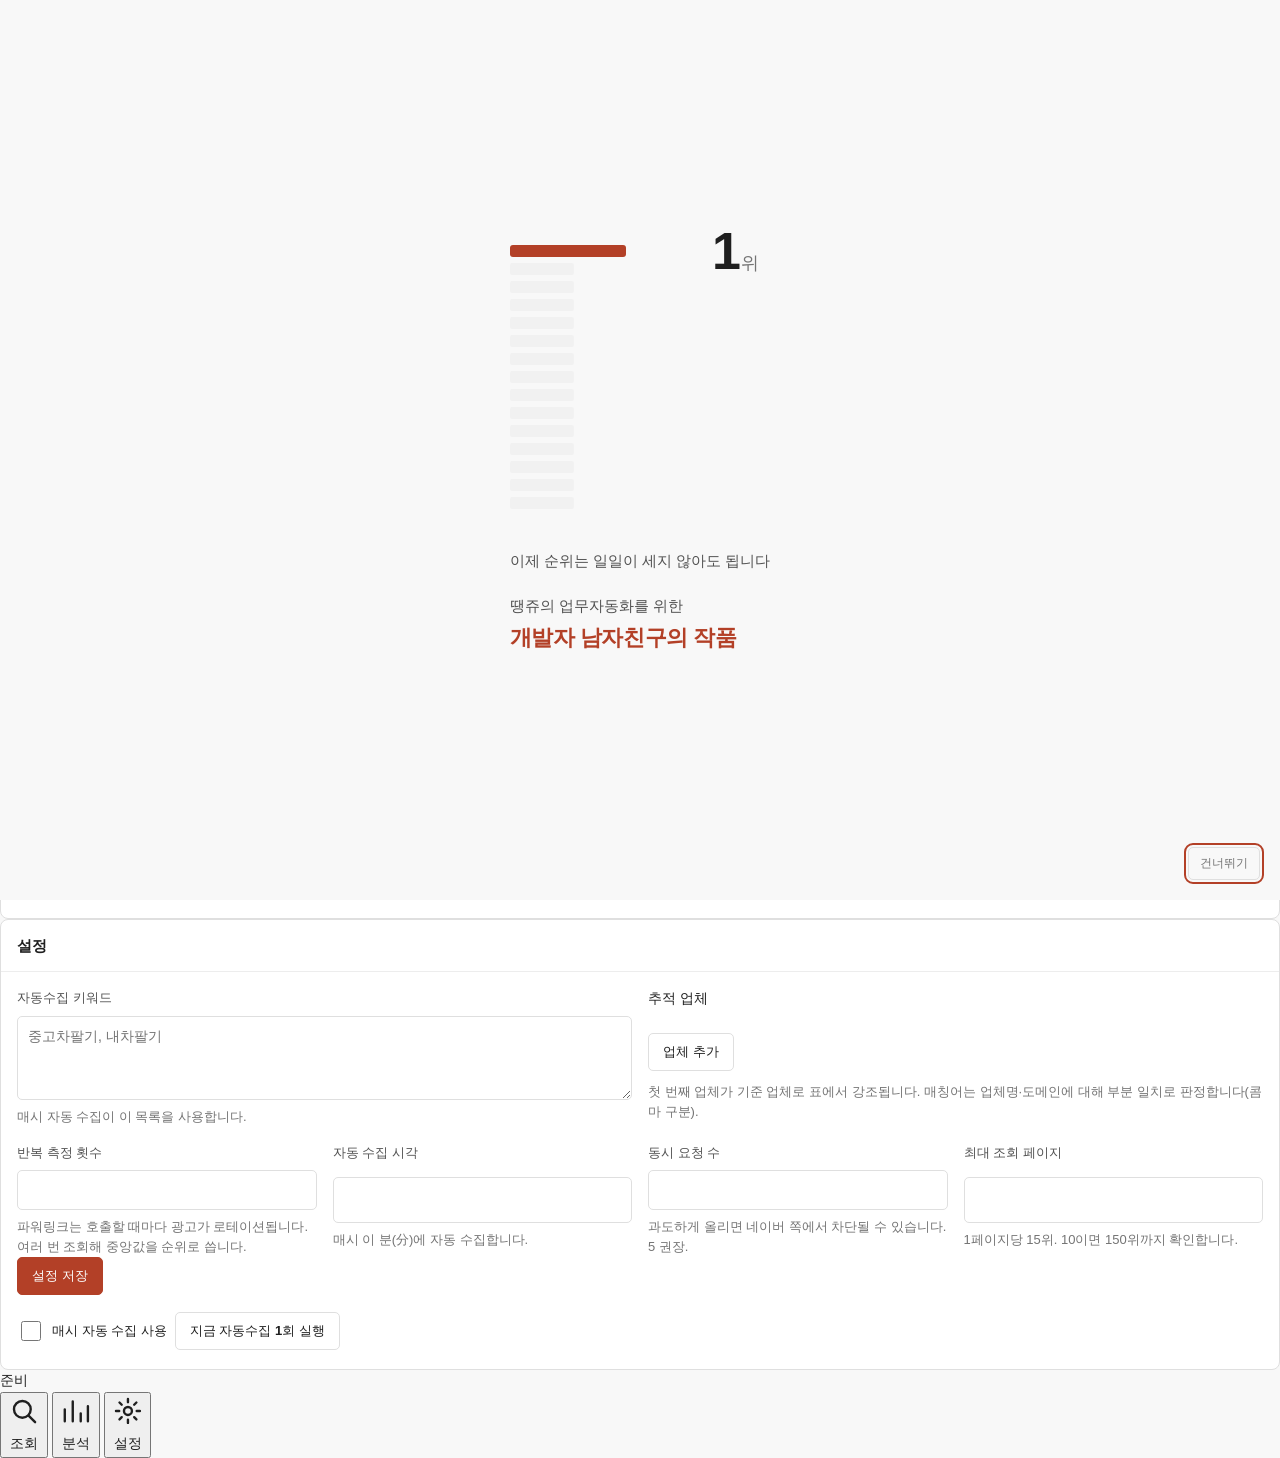
==== commit 11ef993b: "광고 목록을 네이버 노출 페이지 단위로 끊기 광고 90개를 한 줄로 쏟으면 '몇 위'가 그냥 숫자로만 남는다. 이 도구에서 순위가 뜻을 갖는 단위는 노출 페이지다 — 1페이지 15" ====
--- a/app/static/index.html
+++ b/app/static/index.html
@@ -7,6 +7,9 @@
 <meta name="theme-color" content="#f5f5f5" media="(prefers-color-scheme: light)" />
 <meta name="theme-color" content="#242424" media="(prefers-color-scheme: dark)" />
 <meta name="description" content="네이버 모바일 파워링크에서 추적 업체가 몇 위에 노출되는지 자동으로 수집·분석합니다." />
+<!-- 탭 아이콘도 스플래시와 같은 그림이다 — 광고 슬롯 세 칸, 맨 위가 기준 업체.
+     파일 대신 인라인 SVG 라 요청이 한 번 줄고 favicon.ico 404 도 사라진다. -->
+<link rel="icon" href="data:image/svg+xml,<svg%20xmlns='http://www.w3.org/2000/svg'%20viewBox='0%200%2016%2016'><rect%20width='16'%20height='16'%20rx='3.5'%20fill='%23ffffff'/><rect%20x='3'%20y='3.2'%20width='10'%20height='2.4'%20rx='1.2'%20fill='%23b8452a'/><rect%20x='3'%20y='6.8'%20width='7'%20height='2.4'%20rx='1.2'%20fill='%23d6d3d1'/><rect%20x='3'%20y='10.4'%20width='5'%20height='2.4'%20rx='1.2'%20fill='%23d6d3d1'/></svg>" />
 <title>파워링크 노출순위 모니터</title>
 <link rel="stylesheet" href="/static/viz.css" />
 <style>
@@ -266,6 +269,19 @@
   gap: 0.75rem; padding: 0.5rem 0.75rem;
   background: var(--surface); white-space: normal;
 }
+/* 노출 페이지 경계. 1페이지(1~15위)와 그 뒤를 눈으로 갈라 준다. */
+.adgroup-head {
+  display: flex; align-items: baseline; gap: 0.4375rem;
+  padding: 0.4375rem 0.75rem;
+  background: var(--surface-sunk);
+  border-bottom: 1px solid var(--line);
+  font-size: 0.75rem; color: var(--ink-3);
+  white-space: nowrap;
+}
+.adgroup-head b { font-size: 0.8125rem; font-weight: 620; color: var(--ink-2); }
+.adgroup-head .spacer { flex: 1; }
+.adgroup-head > span { min-width: 0; overflow: hidden; text-overflow: ellipsis; }
+
 .ad.hit { background: var(--accent-soft); }
 .ad .r { font-variant-numeric: tabular-nums; font-weight: 620; color: var(--ink-2); text-align: right; }
 .ad.hit .r { color: var(--accent); }
@@ -1147,20 +1163,50 @@
       <p class="hint" style="margin-bottom:.5rem">
         '${esc(d.keyword)}' 파워링크 전체 ${d.total_ads}개 · ${hhmm(d.fetched_at)} 기준
       </p>
-      <div class="adlist">${d.items.map((it) => `
-        <div class="ad ${it.is_target.length ? "hit" : ""}">
-          <div class="r">${it.rank}</div>
-          <div>
-            <div><span class="site">${esc(it.site || "(업체명 없음)")}</span>
-                 <span class="dom">${esc(it.domain)}</span>
-                 ${it.is_target.map((n) => `<span class="tag">${esc(n)}</span>`).join("")}</div>
-            <div class="tt">${esc(it.title)}</div>
-          </div>
-        </div>`).join("")}
-      </div>
+      <div class="adlist">${adGroupsHtml(d)}</div>
     </div>`;
   state.detail.set(kw, html);
   return html;
+}
+
+/* 광고 90개를 한 줄로 쏟으면 '몇 위'가 숫자로만 남는다. 이 도구에서 순위가
+   뜻을 갖는 단위는 네이버 노출 페이지다 — 1페이지 15개는 그냥 보이지만
+   16위부터는 사용자가 '더보기'를 눌러야 나온다. 그 경계로 끊어 준다. */
+function adGroupsHtml(d) {
+  const size = d.page_size || 15;
+  const groups = new Map();
+  d.items.forEach((it) => {
+    const page = Math.floor((it.rank - 1) / size) + 1;
+    if (!groups.has(page)) groups.set(page, []);
+    groups.get(page).push(it);
+  });
+
+  return Array.from(groups, ([page, items]) => {
+    const hits = items.filter((it) => it.is_target.length).length;
+    // 1페이지는 그냥 보이는 자리, 2페이지부터는 '더보기'를 몇 번 눌러야 하는지 센다
+    const where = page === 1
+      ? "더보기 없이 보이는 자리"
+      : `'더보기' ${page - 1}번`;
+    return `<div class="adgroup-head">
+        <b>${page}페이지</b>
+        <span>${where}</span>
+        <span class="spacer"></span>
+        <span>${items.length}개${hits ? ` · 추적 ${hits}` : ""}</span>
+      </div>
+      ${items.map(adRowHtml).join("")}`;
+  }).join("");
+}
+
+function adRowHtml(it) {
+  return `<div class="ad ${it.is_target.length ? "hit" : ""}">
+      <div class="r">${it.rank}</div>
+      <div>
+        <div><span class="site">${esc(it.site || "(업체명 없음)")}</span>
+             <span class="dom">${esc(it.domain)}</span>
+             ${it.is_target.map((n) => `<span class="tag">${esc(n)}</span>`).join("")}</div>
+        <div class="tt">${esc(it.title)}</div>
+      </div>
+    </div>`;
 }
 
 /* ERP 셸: 모달 대신 행 아래로 편다. 표의 맥락을 잃지 않는 게 낫다. */
